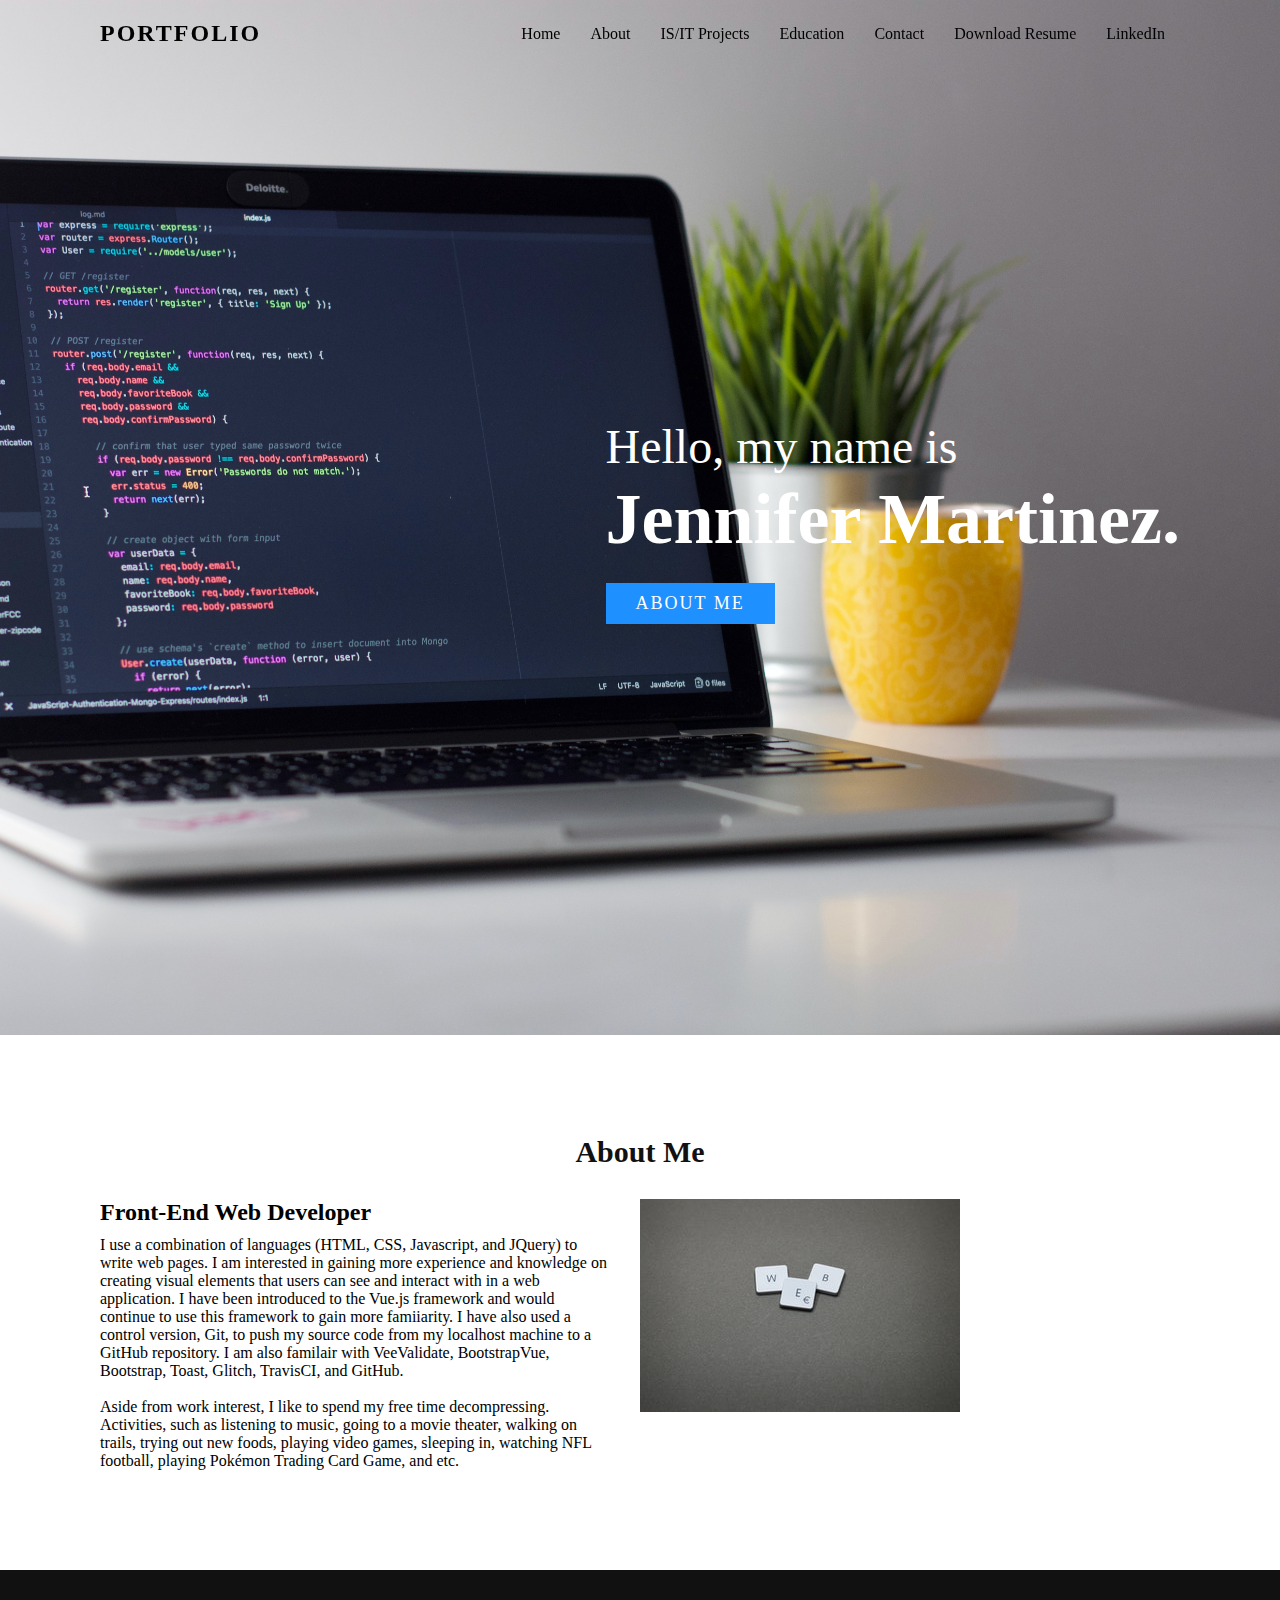
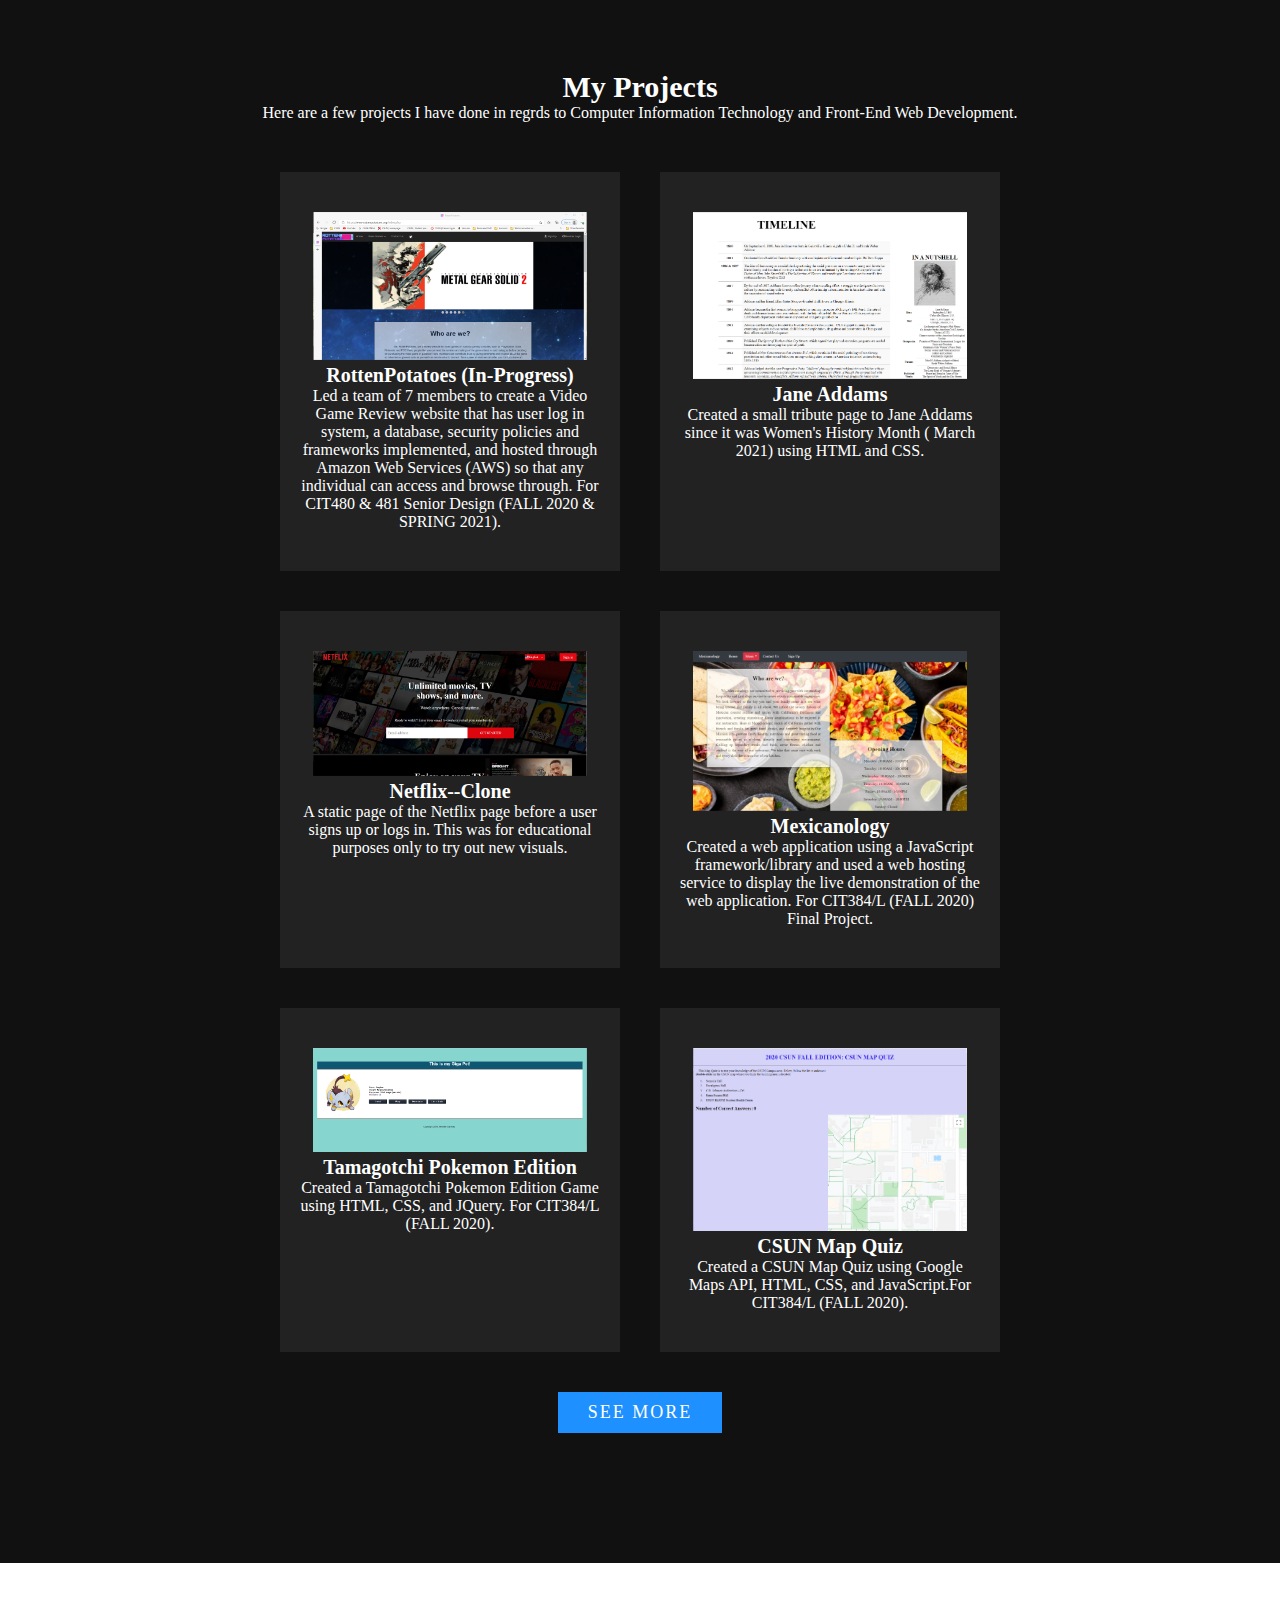
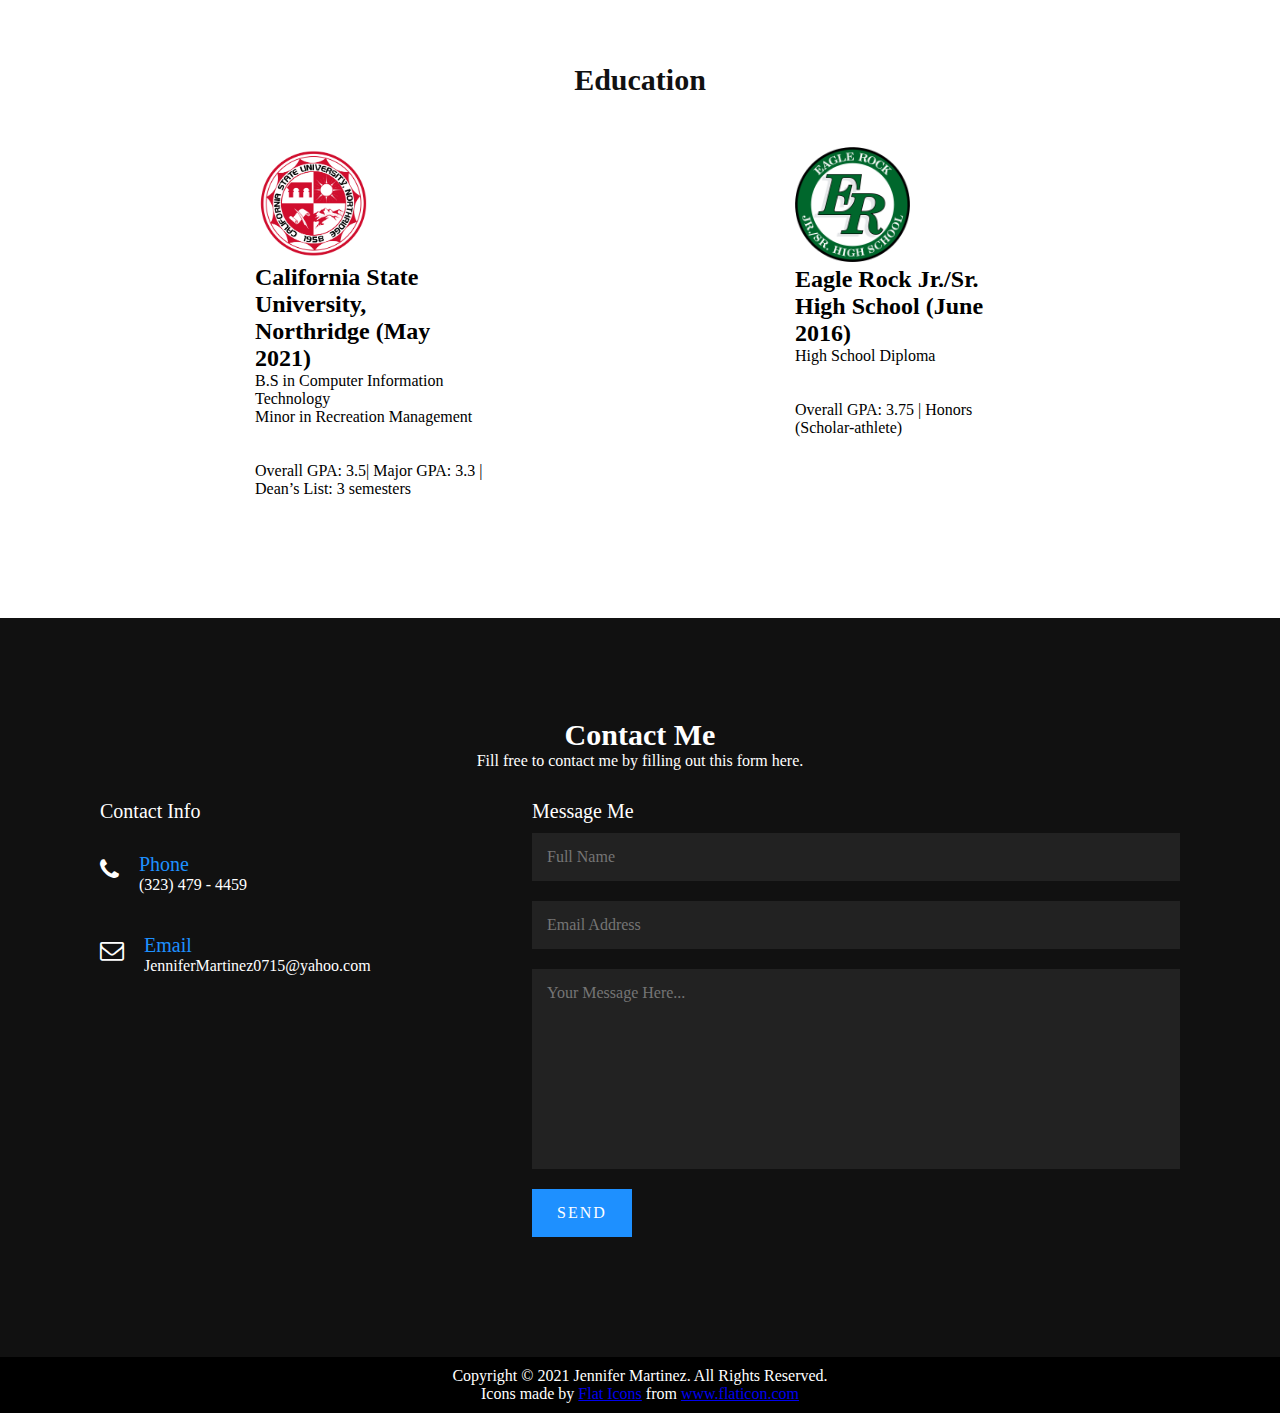
==== index.html @ f5985a05 "added LinkedIn acct" ====
<!DOCTYPE html>
<html>
    <head>
        <meta name="viewport" content="width=device-width, initial-scale=1.0">
        <meta charset="utf-8">
        <link id="favicon" rel="icon" title="Personal Portfolio" href="images/favicon-32x32.png" type="image/x-icon">
        <title>
            Personal Portfolio
        </title>

<!-- smtp.js -->
<script src='https://smtpjs.com/v3/smtp.js'></script>




        <!-----icons for CONTACT SECTION-------->
        <link rel="stylesheet" href="https://stackpath.bootstrapcdn.com/font-awesome/4.7.0/css/font-awesome.min.css" integrity="sha384-wvfXpqpZZVQGK6TAh5PVlGOfQNHSoD2xbE+QkPxCAFlNEevoEH3Sl0sibVcOQVnN" crossorigin="anonymous">
        <link rel="stylesheet" href="main.css"> 
        
    </head>
    <body>
        <!-----------------start of header----------------------------------------->
        <header role="banner">
            <a href="#" class="logo">Portfolio</a>
            <!-----------------start of navigation--------------------------------->
            <nav role="navigation" class="toggle_nav" onclick="toggle_Menu()">
                <ul class="menu">
                    <li>
                        <a href="#Home" title="Home">Home</a></li>
                    <li>
                        <a href="#About" title="About">About</a></li>
                    <li>
                        <a href="#is_it_projects" title="IS/IT Projects">IS/IT Projects</a></li>
                    <li>
                        <a href="#Education" title="Education">Education</a></li>
                    <li>
                        <a href="#ContactMe" title="Contact">Contact</a></li>
                    <li>
                        <a href="Jennifer_Martinez.pdf" title="Download Resume" download>Download Resume</a></li>
                    <li>
                        <a href="https://www.linkedin.com/in/jennifer-martinez-1ab185189/" title="LinkedIn Account">LinkedIn</a>
                    </li>
                </ul>
            </nav>
            <!-----------------end of navigation--------------------------------->
        </header>
        <!-----------------end of header----------------------------------------->

        <!-----------------start of Banner (introduction)------------------------>
        <section role="region" class="Banner" id="Home">
            <div class="textbox">
                <h2>Hello, my name is <br><span>Jennifer Martinez.</span></h2>
                <!---<h3>I'm a Front End Web Developer.</h3>----->
                <a href="#About" class="btn">About Me</a>
            </div>
        </section>
        <!-----------------end of Banner (introduction)------------------------->

        <!-----------------start of About Me------------------------------------>
        <section role="region" class="About" id="About">
            <div class="heading">
                <h2>About Me</h2>
            </div>

            <div class="content">
                <div class="contentBox w50">
                    <h3>Front-End Web Developer</h3>
                    <p>I use a combination of languages (HTML, CSS, Javascript, and JQuery) to write web pages. I am interested in gaining more experience and knowledge on creating visual elements that users can see and interact with in a web application. I have been introduced to the Vue.js framework and would continue to use this framework to gain more famiiarity. I have also used a control version, Git, to push my source code from my localhost machine to a GitHub repository. I am also familair with VeeValidate, BootstrapVue, Bootstrap, Toast, Glitch, TravisCI, and GitHub.
                    <br><br>Aside from work interest, I like to spend my free time decompressing. Activities, such as listening to music, going to  a movie theater, walking on trails, trying out new foods, playing video games, sleeping in, watching NFL football, playing Pokémon Trading Card Game, and etc. </p>
                </div>
                <div class="w50">
                    <img src="images/About_me_image.jpg" class="img" alt="About Me Image">
                </div>
            </div>
        </section>
        <!-----------------end of About Me--------------------------------------->

        <!-----------------start of IS/IT Projects------------------------------->
        <section role="region" class="is_it_projects" id="is_it_projects">
            <div class="heading white">
                <h2>My Projects</h2>
                <p>Here are a few projects I have done in regrds to Computer Information Technology and Front-End Web Development.</p>
            </div>

            <div class="content">
                <div class="is_it_projectsBox">
                    <!---<img src="https://www.flaticon.com/svg/vstatic/svg/1005/1005141.svg?token=exp=1617052441~hmac=ff87108044278361699ebe68d3d98b8a" alt="Icon one">--->
                    <img src="images/RottenPotatoes.PNG" alt="RottenPotatoes">
                    <h2>RottenPotatoes (In-Progress)</h2>
                    <p>Led a team of 7 members to create a Video Game Review website that has user log in system, a database, security policies and frameworks implemented, and hosted through Amazon Web Services (AWS) so that any individual can access and browse through. For CIT480 & 481 Senior Design (FALL 2020 & SPRING 2021).
                    </p>
                </div>

                <div class="is_it_projectsBox">
                    <a href="https://github.com/JennyM0715/JaneAddamsTribute.github.io" target="_blank" title="Jane Addams GitHub repo"><img src="images/JaneAddams.PNG" alt="Jane Addams"></a>
                    <h2>Jane Addams </h2>
                    <p>Created a small tribute page to Jane Addams since it was Women's History Month ( March 2021) using HTML and CSS.</p>
                </div>
                
                <div class="is_it_projectsBox">
                    <a href="https://github.com/JennyM0715/Netflix_Clone.io" target="_blank" title="Netflix---Clone"><img src="images/netflix-clone.PNG" alt="Netflix--Clone"></a>
                    <h2>Netflix--Clone</h2>
                    <p>A static page of the Netflix page before a user signs up or logs in. This was for educational purposes only to try out new visuals. </p>
                </div>

                <div class="is_it_projectsBox">
                    <a href="https://github.com/JennyM0715/CIT384_Final_Project" target="_blank" title="Mexicanology"><img src="images/mexicanology.PNG" alt="Mexicanology"></a>
                    <h2>Mexicanology</h2>
                    <p>Created a web application using a JavaScript framework/library and used a web hosting service to display the live demonstration of the web application. For CIT384/L (FALL 2020) Final Project. </p>
                </div>


                <div class="is_it_projectsBox">
                    <a href="https://github.com/JennyM0715/Tamagotchi_Pokemon_Edition" target="_blank" title="Tamagotchi Pokemon Edition"><img src="images/Tamagotchi_Pokemon_Edition.PNG" alt="Tamagotchi Pokemon Edition"></a>
                    <h2>Tamagotchi Pokemon Edition</h2>
                    <p>Created a Tamagotchi Pokemon Edition Game using HTML, CSS, and JQuery. For CIT384/L (FALL 2020).</p>
                </div>


                <div class="is_it_projectsBox">
                    <a href="https://github.com/JennyM0715/JennyM0715.github.io_CSUN_MAP_QUIZ" target="_blank" title="CSUN Map Quiz"><img src="images/csun_map_quiz.PNG" alt="CSUN Map Quiz"></a>
                    <h2>CSUN Map Quiz</h2>
                    <p>Created a CSUN Map Quiz using Google Maps API, HTML, CSS, and JavaScript.For CIT384/L (FALL 2020).</p>
                </div>
                <div class="heading">
                    <a href="https://github.com/JennyM0715?tab=repositories" target="_blank" class="btn">See More</a>
                 </div>
            </div>
        </section>
        <!-----------------end of IS/IT Projects-------------------------------->

        <!-----------------start of education---------------------------------------->
        <section role="region" class="Education" id="Education">
            <div class="heading">
                <h2>Education</h2>
            </div>

            <div class="content">
                <div class="EducationBox">
                    <img src="images/CSUNS.png" alt="California State University, Northridge">
                    <h2>California State University, Northridge (May 2021)</h2>
                    <p>B.S in Computer Information Technology <br>
                        Minor in Recreation Management</p> <br><br>
                    <p>Overall GPA: 3.5| Major GPA: 3.3 | Dean’s List: 3 semesters</p>
                </div>

                <div class="EducationBox">
                    <img src="images/Eagle_Rock_logo.png" alt="Icon two">
                    <h2>Eagle Rock Jr./Sr. High School (June 2016)</h2>
                    <p>High School Diploma</p><br><br>
                    <p>Overall GPA: 3.75 | Honors (Scholar-athlete)
                        </p>
                </div>
            </div>
           

        </section>
        <!-----------------end- of education---------------------------------------->

        <!-----------------start- of Contact----------------------------------->
        <section role="region" class="Contact" id="ContactMe">
          <div class="heading white">
            <h2>Contact Me</h2>
            <p>Fill free to contact me by filling out this form here.</p>
          </div>
          <div class="content">
            <div class="contact_info">
                <h3>Contact Info</h3>
                <div class="contact_infoBox">
                    <!---<div class="Box">
                        <div class="icon">
                            <i class="fa fa-map-marker"></i>
                        </div>
                        <div class="text">
                            <h3>Address</h3>
                            <p>9999 Random Road, <br> Los Ageles, California, <br>91260</p>
                        </div>
                    </div>---->
                    <div class="Box">
                        <div class="icon">
                            <i class="fa fa-phone"></i>
                        </div>
                        <div class="text">
                            <h3>Phone</h3>
                            <p>(323) 479 - 4459</p>
                        </div>
                    </div>
                    <div class="Box">
                        <div class="icon">
                            <i class="fa fa-envelope-o"></i>
                        </div>
                        <div class="text">
                            <h3>Email</h3>
                            <p>JenniferMartinez0715@yahoo.com</p>
                        </div>
                    </div>
                </div>
            </div>
            <div class="form" method="POST" action="#">
                <form>
                    <h3>Message Me</h3>
                    <input type="text" name="" placeholder="Full Name" maxlength="40" required>
                    <input type="email" name="" placeholder="Email Address" maxlength="60" required>
                    <textarea placeholder="Your Message Here..." maxlength="200" required></textarea>
                    <input type="submit" value="Send">
                </form>
            </div>
          </div>
        </section>
        <!-----------------end- of Contact------------------------------------->

        <!-----------------start- of Footer------------------------------------>
        <footer role="contentinfo">
        <div class="copyright">
            <p>Copyright &copy; 2021 Jennifer Martinez. All Rights Reserved. </p>
        

            <div>Icons made by <a href="https://www.flaticon.com/authors/flat-icons" title="Flat Icons">Flat Icons</a> from <a href="https://www.flaticon.com/" title="Flaticon">www.flaticon.com</a></div>
        </div>
        </footer>
        <!-----------------start- of JAVASCRIPT TYPING----------------------------------->
        <script type="text/javascript">
            window.addEventListener('scroll', function(){
                var header = document.querySelector('header'); /*<header> tag*/
                    /*inside <header> tag, class name is "sticky" when user scrolls down*/
                    header.classList.toggle('sticky', window.scrollY > 0);
            });

            function toggle_Menu(){
                var menuToggle = document.querySelector('.toggle_nav');
                var menu = document.querySelector('.menu');
                menuToggle.classList.toggle('active');
                menu.classList.toggle('active');
            }

            
        </script>
        <!-----------------END- of JAVASCRIPT TYPING----------------------------------->
    </body>
</html>
---- main.css ----
/*Google Fonts */
/*https://fonts.google.com/?preview.text_type=custom*/
@import url('https://fonts.googleapis.com/css?family=Poppins:200,300,400,500,600,700,800,900&isplay=swap');

*{
    margin: 0;
    padding: 0;
    box-sizing: border-box;
    font-family: 'Times New Roman','Poppins', sans-serif;
    scroll-behavior: smooth;
}

section{
    padding: 100px;
}


/************************************
*
*
*     BANNER SECTION OF PORTFOLIO
*
*
*************************************/
.Banner{
    position: relative;
    min-height: 115vh;  /*100vh*/
    background: url(images/banner_image.jpg);
    background-size: cover;
    background-position: right;
    display: flex;
    justify-content: flex-end; /*space-between*/
    align-items: center;

}

/* "Hello, I'm <br><span>Jennifer Martinez." text*/
.Banner h2{
    font-size: 3em;
    color: white; /*white*/
    font-weight: 500;
    line-height: 1.5em;
   
}


/*" Jennifer Martinez" text*/
.Banner h2 span {
    font-size: 1.5em; 
    font-weight: 700;
    
   
}


/*  "I'm a Front End Web Developer" text*/
.Banner h3{
    font-size: 1.5em;
    color: black; /*white*/
    font-weight: 500;
    
}


/* About me button in banner*/
.btn{
    position: relative;
    /*background: #2196f3;*/
    background: #1e90ff; /*Dodger Blue*/
    display: inline-block;
    color: white;
    margin-top: 20px;
    padding: 10px 30px;
    font-size: 18px;
    text-transform: uppercase;
    text-decoration: none;
    letter-spacing: 2px;
    font-weight: 500;
}


/*the naviagtion */
header{
    position: fixed;
    top: 0;
    left: 0;
    width: 100%;
    padding: 20px 100px;  /*  padding: 40px 100px;*/
    z-index: 1000;
    display: flex;
    justify-content: space-between;
    align-items: center;
    transition: 0.5s; /*relates to the sticky class in header tag*/
   
}


/*when user scrolls down, class name "sticky" is created*/
header.sticky{
    background: white;
    padding: 20px 100px;
    box-shadow: 0 5px 20px rgba(0,0,0,0.1);
}


/* "PORTFOLIO" text   */
header .logo{
    color: black; /*white*/
    font-size: 24px;
    text-transform: uppercase;
    text-decoration: none;
    font-weight: 700;
    letter-spacing: 2px;
}



/*relates to the sticky class in header tag*/
header.sticky .logo{
    color: #111;  /*Very dark gray (mostly black)*/ /*But not solid black*/
}


/************************************
*
*
*     BANNER SECTION OF PORTFOLIO
*      NAVIGATION PART
*       
*
*************************************/
/* navigation */
header ul{
   position: relative; 
   display: flex;
}


header ul li{
    position: relative; 
    list-style: none;
    
 }

 header ul li a{
    position: relative; 
    display: inline-block;
    margin: 0 15px ;
    color: black; /*white*/
    text-decoration: none;
 }



 /*relates to the sticky class in header tag*/
header.sticky ul li a{
    color: #111;
}

 /************************************
*
*
*     ABOUT ME SECTION OF PORTFOLIO
*
*
*************************************/

 .heading{
     width: 100%;
     text-align: center;
     margin-bottom: 30px;
     color: #111;
 }


 /* "About Me" text*/
 .heading h2{
     font-weight: 600;
     font-size: 30px;
 }

 .content{
     display: flex;
     justify-content: space-between;  
 }

 .contentBox{
     padding-right: 30px;
 }

 /*  The big paragraph inside the 'contentBox' class */
 .contentBox h3{
    font-size: 24px;
    margin-bottom: 10px;
 }


 /*the about me image*/
 .w50{
     min-width: 50%;
 }

 img{
     max-width: 100%;
 }



/******************************************
*
*
*     IS/IT PROJECTS SECTION OF PORTFOLIO
*
*
******************************************/

 .is_it_projects{
     background: #111;
 }

 .heading.white{
     color: white;
 }

 .is_it_projects .content{
     display: flex;
     justify-content: center;
     flex-wrap: wrap;
     flex-direction: row;
 }

 .is_it_projects .content .is_it_projectsBox{
     padding: 40px 20px;
     background: #222;
     color: white;
     max-width: 340px;
     margin: 20px;
     text-align: center;
     transition: 0.5s
 }

 .is_it_projects .content .is_it_projectsBox:hover{
     /*background: #2196f3;*/
     background: #bf94e4;/*Bright Lavender */
 }
 

 .is_it_projects .content .is_it_projectsBox img{
     max-width: 275px; /*80px*/
     /*filter: invert(1);*/
 }

 .is_it_projects .content .is_it_projectsBox h2{
     font-size: 20px;
     font-weight: 600;
 }



 /******************************************
*
*
*    EDUCATION SECTION OF PORTFOLIO
*
*
******************************************/
.Education .content{
    display: flex;
    justify-content: space-around;
    flex-wrap: wrap;
}

.Education .content .EducationBox{
    width: 25%;
    padding: 20px;
}

.Education .content .EducationBox img{
   max-width: 50%;
   
}




/******************************************
*
*
*    CONTACT SECTION OF PORTFOLIO
*
*
******************************************/

.Contact{
    background: #111;
}


/* start of <form> css edits */
.form{
    min-width: 60%;
}

.form form{
    display: flex;
    flex-direction: column;

}

.form form h3,
.contact_info h3{
    color: white;
    font-size: 20px;
    font-weight: 500;
    margin-bottom: 10px;
}

.form form input,
.form form textarea{
    margin-bottom: 20px;
    padding: 15px;
    font-size: 16px;
    border: none;
    outline: none;
    background: #222; /*very dark gray*/
    color: white;
    resize: none;
}

.form form textarea{
    min-height: 200px;
}

.form form input::placeholder
.form form textarea::placeholder{
    color: #999;
}

.form form input[type="submit"]{
    max-width: 100px;
   /* background: #2196f3;*/ /*Vivid blue*/
   background: #1e90ff; /*Dodger Blue*/
    cursor: pointer;
    text-transform: uppercase;
    letter-spacing: 2px;
}
/* end of <form> css edits */

/* start of Contact Info css edits */
.contact_info{
    min-width: 40%;

}

.contact_infoBox{
    position: relative;

}

.contact_infoBox .Box{
    position: relative;
    padding: 20px 0;
    display: flex;
}

.contact_infoBox .Box .icon{
    max-width: 40px;
    padding-top: 4px;
    color: white;
    display: flex;
    justify-content: center ;
    align-items: flex-start;
    font-size: 24px;
}

.contact_infoBox .Box .text{
    display: flex;
    margin-left: 20px;
    font-size: 16px;
    color: white;
    flex-direction: column;
    font-weight: 300;
}

.contact_infoBox .Box .text h3{
    font-weight: 500;
    color: #1e90ff; /*Dodger Blue*/
    margin-bottom: 0;
}

/******************************************
*
*
*    FOOTER SECTION OF PORTFOLIO
*
*
******************************************/

/*the footer*/
footer .copyright{
    background: black;
    color: white;
    text-align: center;
    padding: 10px;
}


/******************************************
*
*
*    MEDIA QUERIES FOR PORTFOLIO
*           (responsive)
*
*
******************************************/

@media (max-width: 991px){

    header, 
    header.sticky{
        padding: 20px 50px;
        z-index: 1000;
    }
    .menu{
        position: fixed;
        top: 75px;
        left: -100%;
        display: block;
        padding: 100px 50px;
        text-align: center;
        width: 100%;
        height: 100vh;
        background: white;
        transition: 0.5s;
        z-index: 999;
        border-top: 1px solid rgba(0,0,0,0.2);
    }
    .menu.active{
        left: 0;
    }
    header ul li a{
        color: black;
        font-size: 24px;
        margin: 10px;
    }

    .toggle_nav{
        width: 40px;
        height: 40px;
        background: url(images/menu.png);
        background-position: center;
        background-repeat: no-repeat;
        background-size: 30px;
        cursor: pointer;
    }
    .toggle_nav.active{
        background: url(images/close.png);
        background-position: center;
        background-repeat: no-repeat;
        background-size: 25px;
        cursor: pointer;
    }
    /*header.sticky .toggle_nav{
        filter: invert(1);
    }*/

    section{
        padding: 100px 50px;
    }
    .Banner{
        padding: 150px 50px 100px;
    }

    .Banner h2{
        font-size: 1.5em;
    }
    .Banner h3{
        font-size: 1em;
    }

    .btn{
        margin-top: 10px;
        padding: 10px 20px;
        font-size: 16px;
    }

    .heading h2{
        font-size: 24px;
    }

    .contentBox h3{
        font-size: 20px;
    }

    .content{
        flex-direction: column;
    }

    .w50{
        min-width: 50%;
        margin-bottom: 20px;
    }
    .is_it_projects .content .is_it_projectsBox{
        margin: 10px;
    }
    .Education .content .EducationBox{
        width: 100%;
        padding: 10px;
    }

    .contact_info{
        margin: 20px 0;
    }
}

@media (max-width: 600px){

    header, 
    header.sticky{
        padding: 20px 20px;
       
    }
    .Banner{
        padding: 150px 20px 100px;
    }

    section{
        padding: 100px 20px;
    }

}
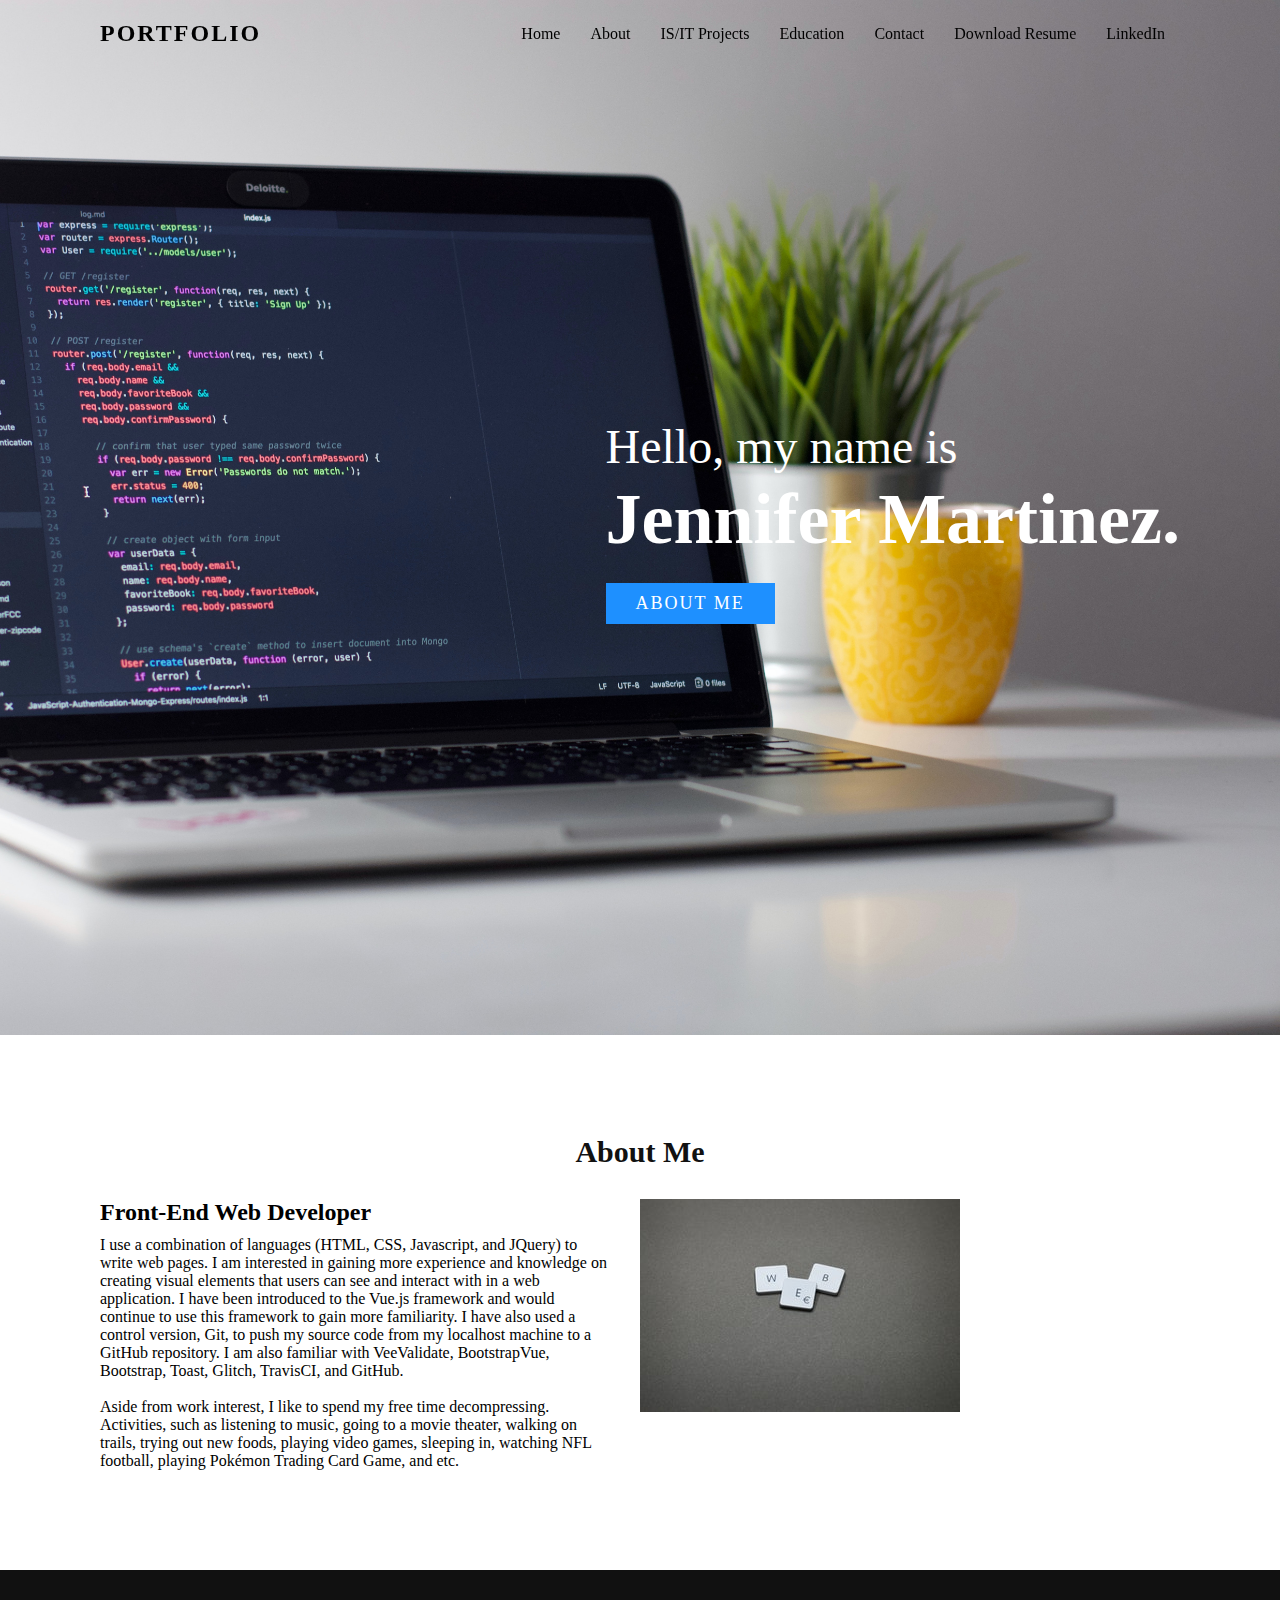
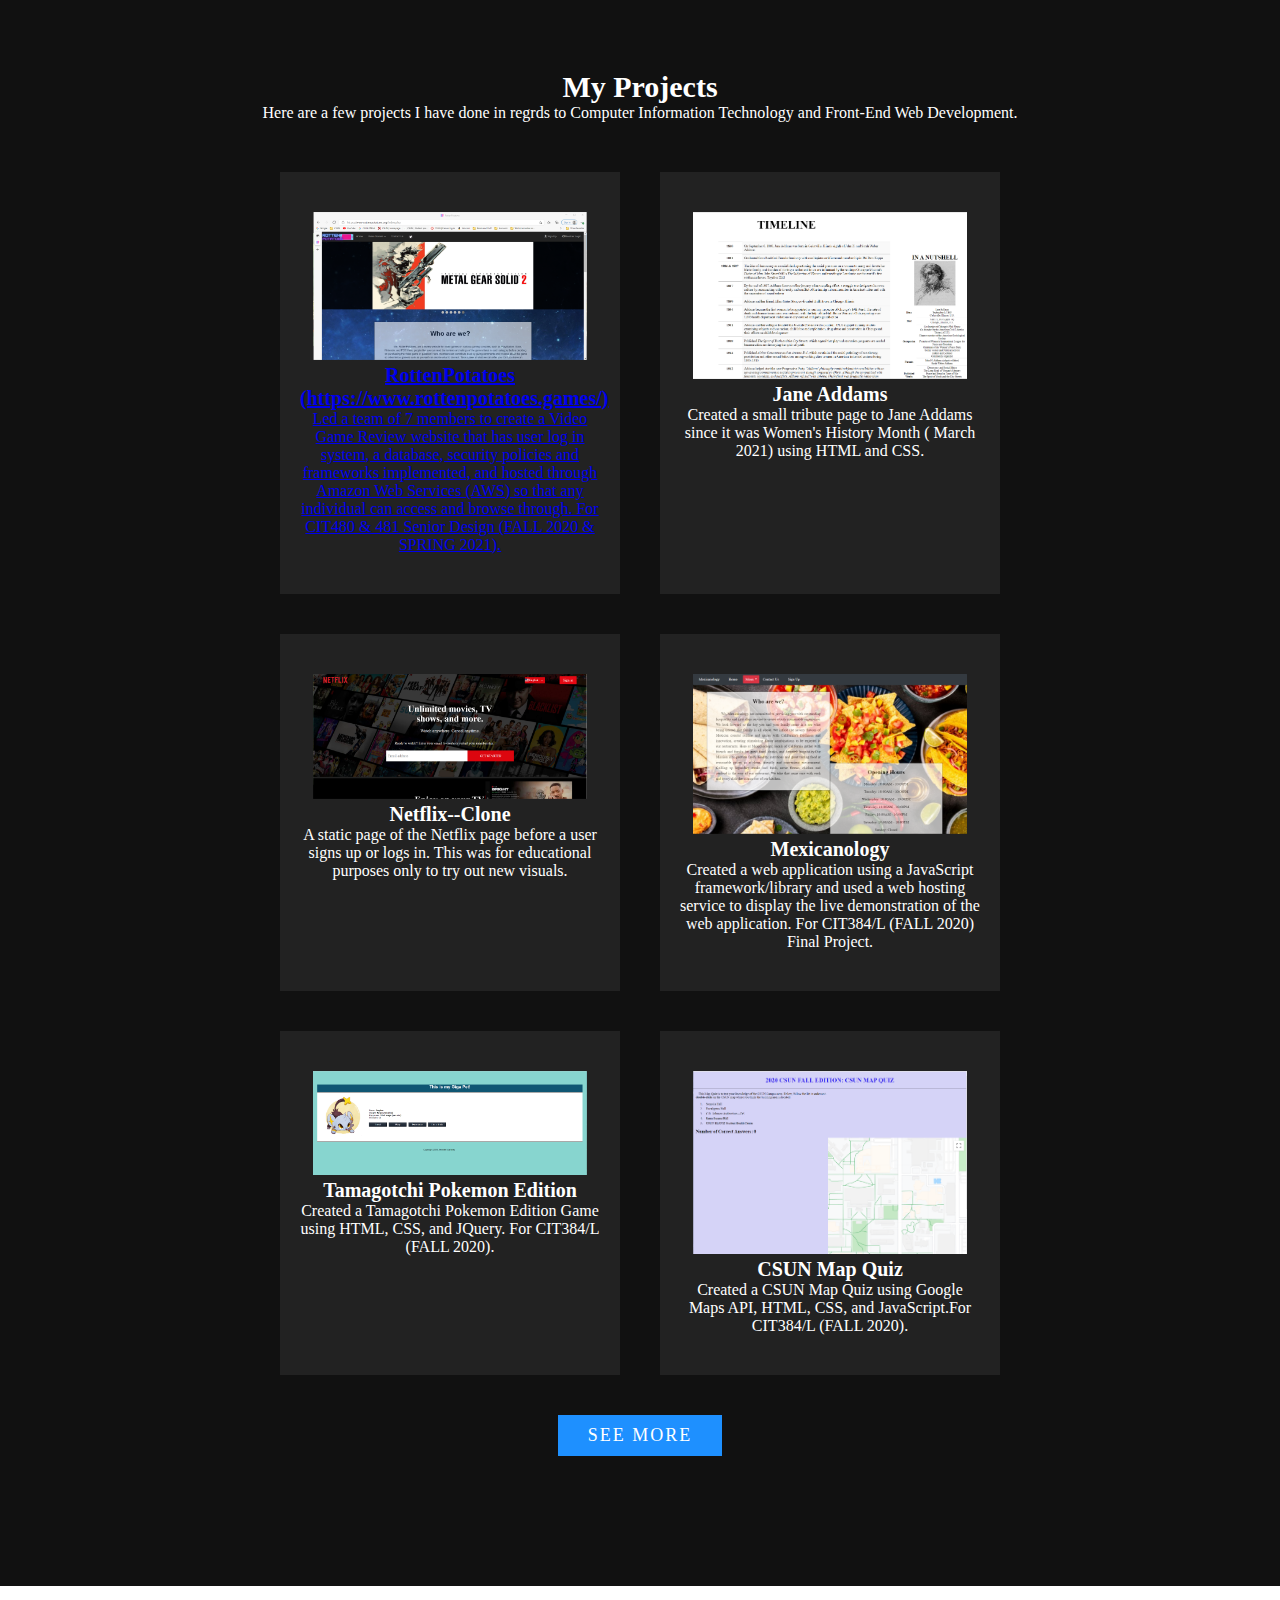
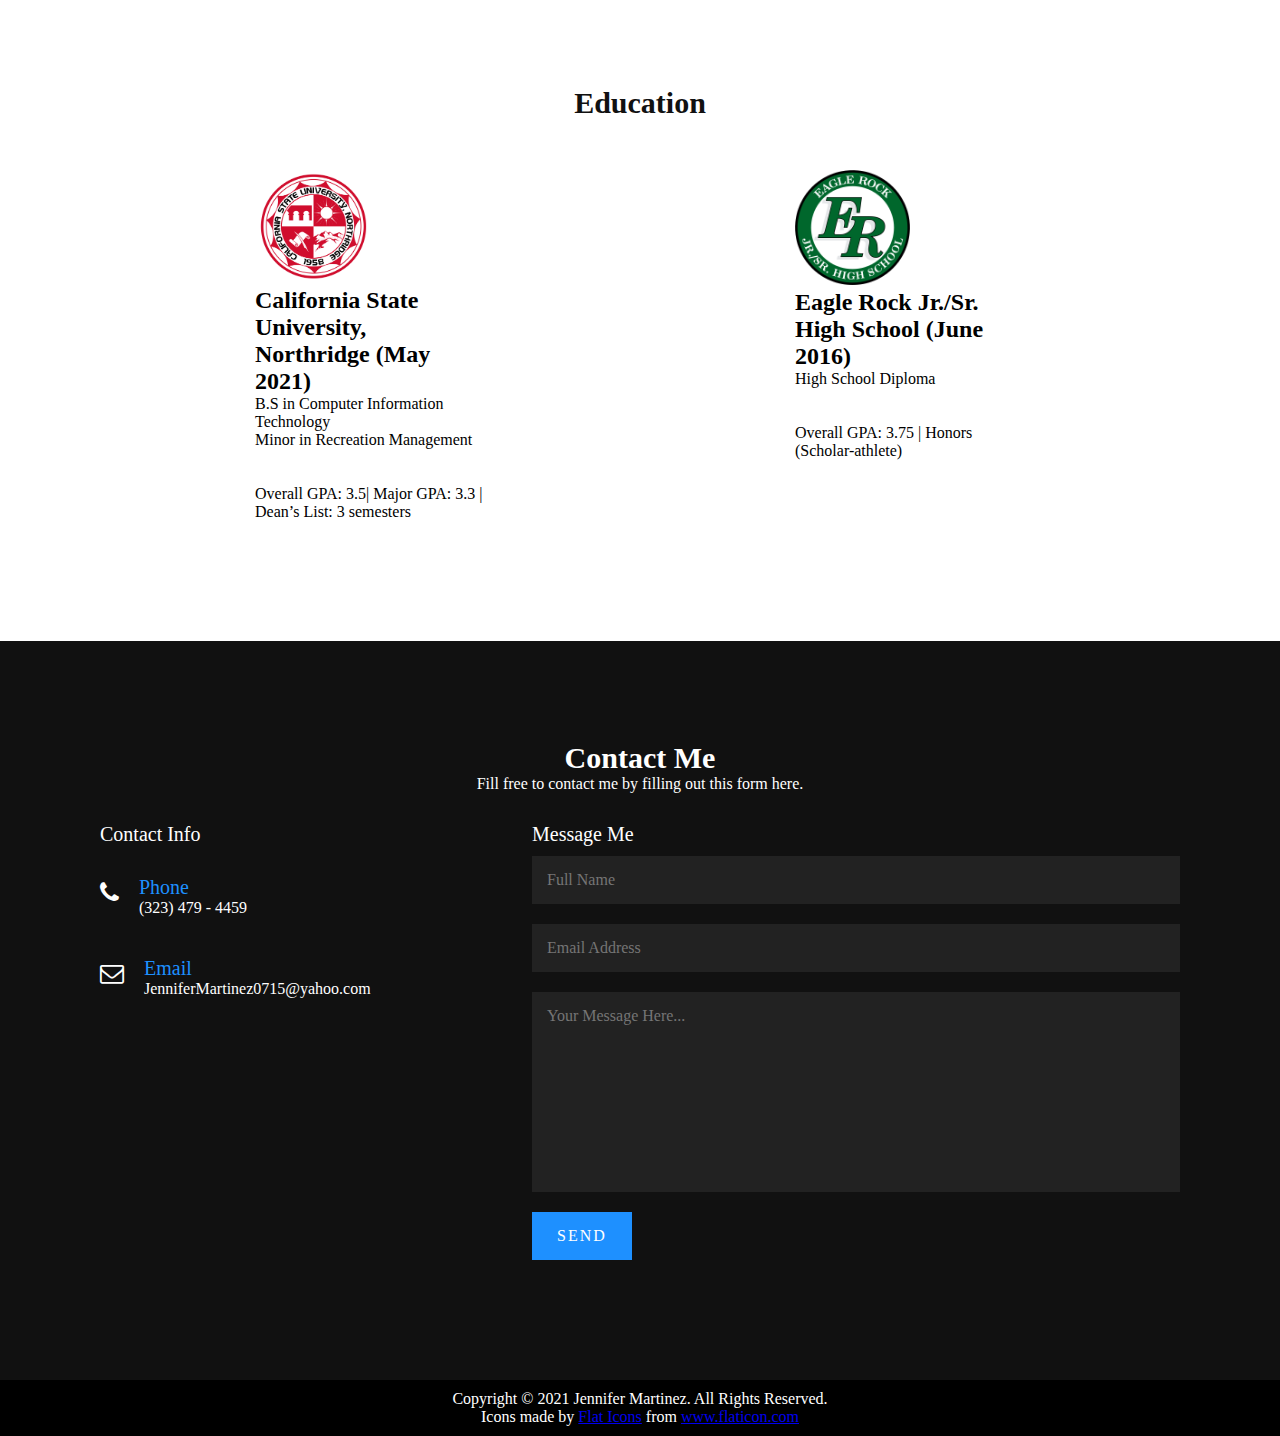
==== commit b72de681: "update index.html" ====
--- a/index.html
+++ b/index.html
@@ -66,7 +66,7 @@
             <div class="content">
                 <div class="contentBox w50">
                     <h3>Front-End Web Developer</h3>
-                    <p>I use a combination of languages (HTML, CSS, Javascript, and JQuery) to write web pages. I am interested in gaining more experience and knowledge on creating visual elements that users can see and interact with in a web application. I have been introduced to the Vue.js framework and would continue to use this framework to gain more famiiarity. I have also used a control version, Git, to push my source code from my localhost machine to a GitHub repository. I am also familair with VeeValidate, BootstrapVue, Bootstrap, Toast, Glitch, TravisCI, and GitHub.
+                    <p>I use a combination of languages (HTML, CSS, Javascript, and JQuery) to write web pages. I am interested in gaining more experience and knowledge on creating visual elements that users can see and interact with in a web application. I have been introduced to the Vue.js framework and would continue to use this framework to gain more familiarity. I have also used a control version, Git, to push my source code from my localhost machine to a GitHub repository. I am also familiar with VeeValidate, BootstrapVue, Bootstrap, Toast, Glitch, TravisCI, and GitHub.
                     <br><br>Aside from work interest, I like to spend my free time decompressing. Activities, such as listening to music, going to  a movie theater, walking on trails, trying out new foods, playing video games, sleeping in, watching NFL football, playing Pokémon Trading Card Game, and etc. </p>
                 </div>
                 <div class="w50">
@@ -85,9 +85,9 @@
 
             <div class="content">
                 <div class="is_it_projectsBox">
-                    <!---<img src="https://www.flaticon.com/svg/vstatic/svg/1005/1005141.svg?token=exp=1617052441~hmac=ff87108044278361699ebe68d3d98b8a" alt="Icon one">--->
-                    <img src="images/RottenPotatoes.PNG" alt="RottenPotatoes">
-                    <h2>RottenPotatoes (In-Progress)</h2>
+                    <a href="https://github.com/RogerCibrian/cit481proj" target="_blank" title="RottenPotatoes"><img src="images/RottenPotatoes.PNG" alt="RottenPotatoes">
+                    <!----<img src="images/RottenPotatoes.PNG" alt="RottenPotatoes">---->
+                    <h2>RottenPotatoes (https://www.rottenpotatoes.games/)</h2>
                     <p>Led a team of 7 members to create a Video Game Review website that has user log in system, a database, security policies and frameworks implemented, and hosted through Amazon Web Services (AWS) so that any individual can access and browse through. For CIT480 & 481 Senior Design (FALL 2020 & SPRING 2021).
                     </p>
                 </div>
@@ -238,4 +238,4 @@
         </script>
         <!-----------------END- of JAVASCRIPT TYPING----------------------------------->
     </body>
-</html>+</html>
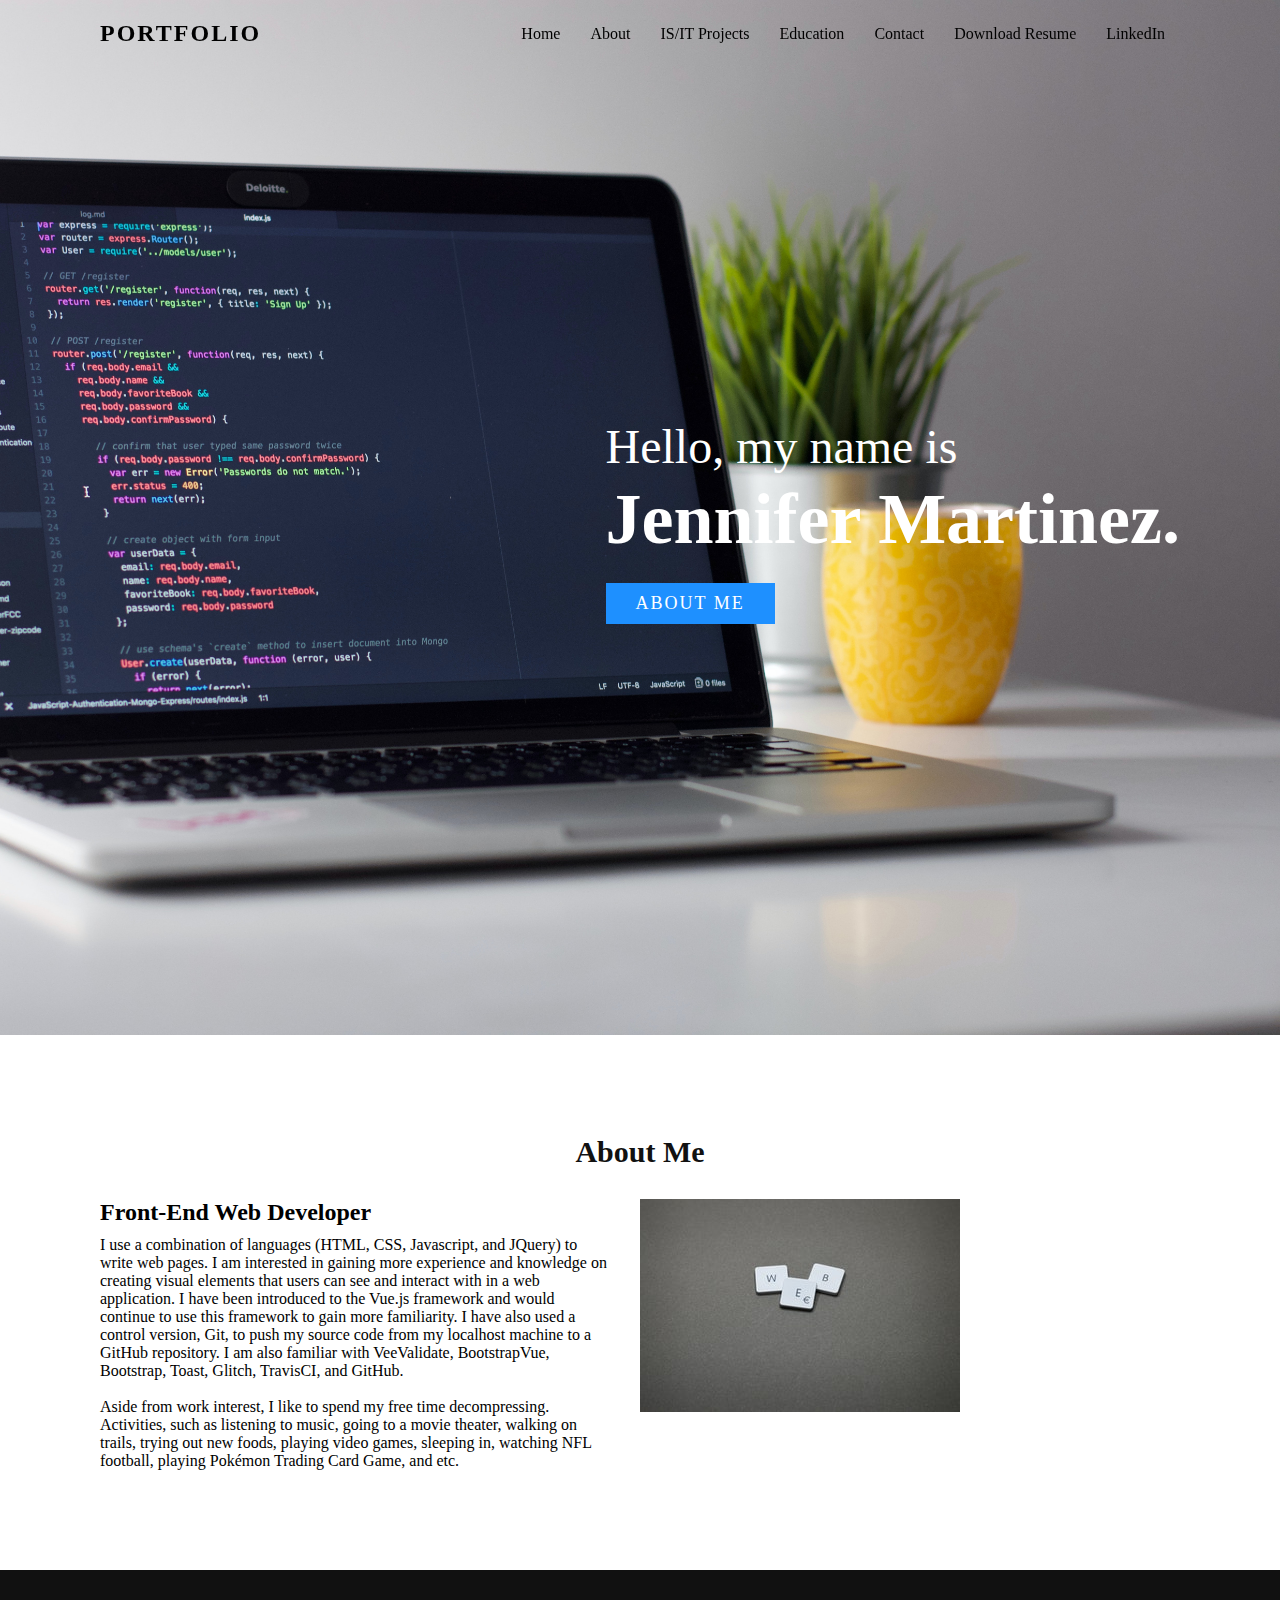
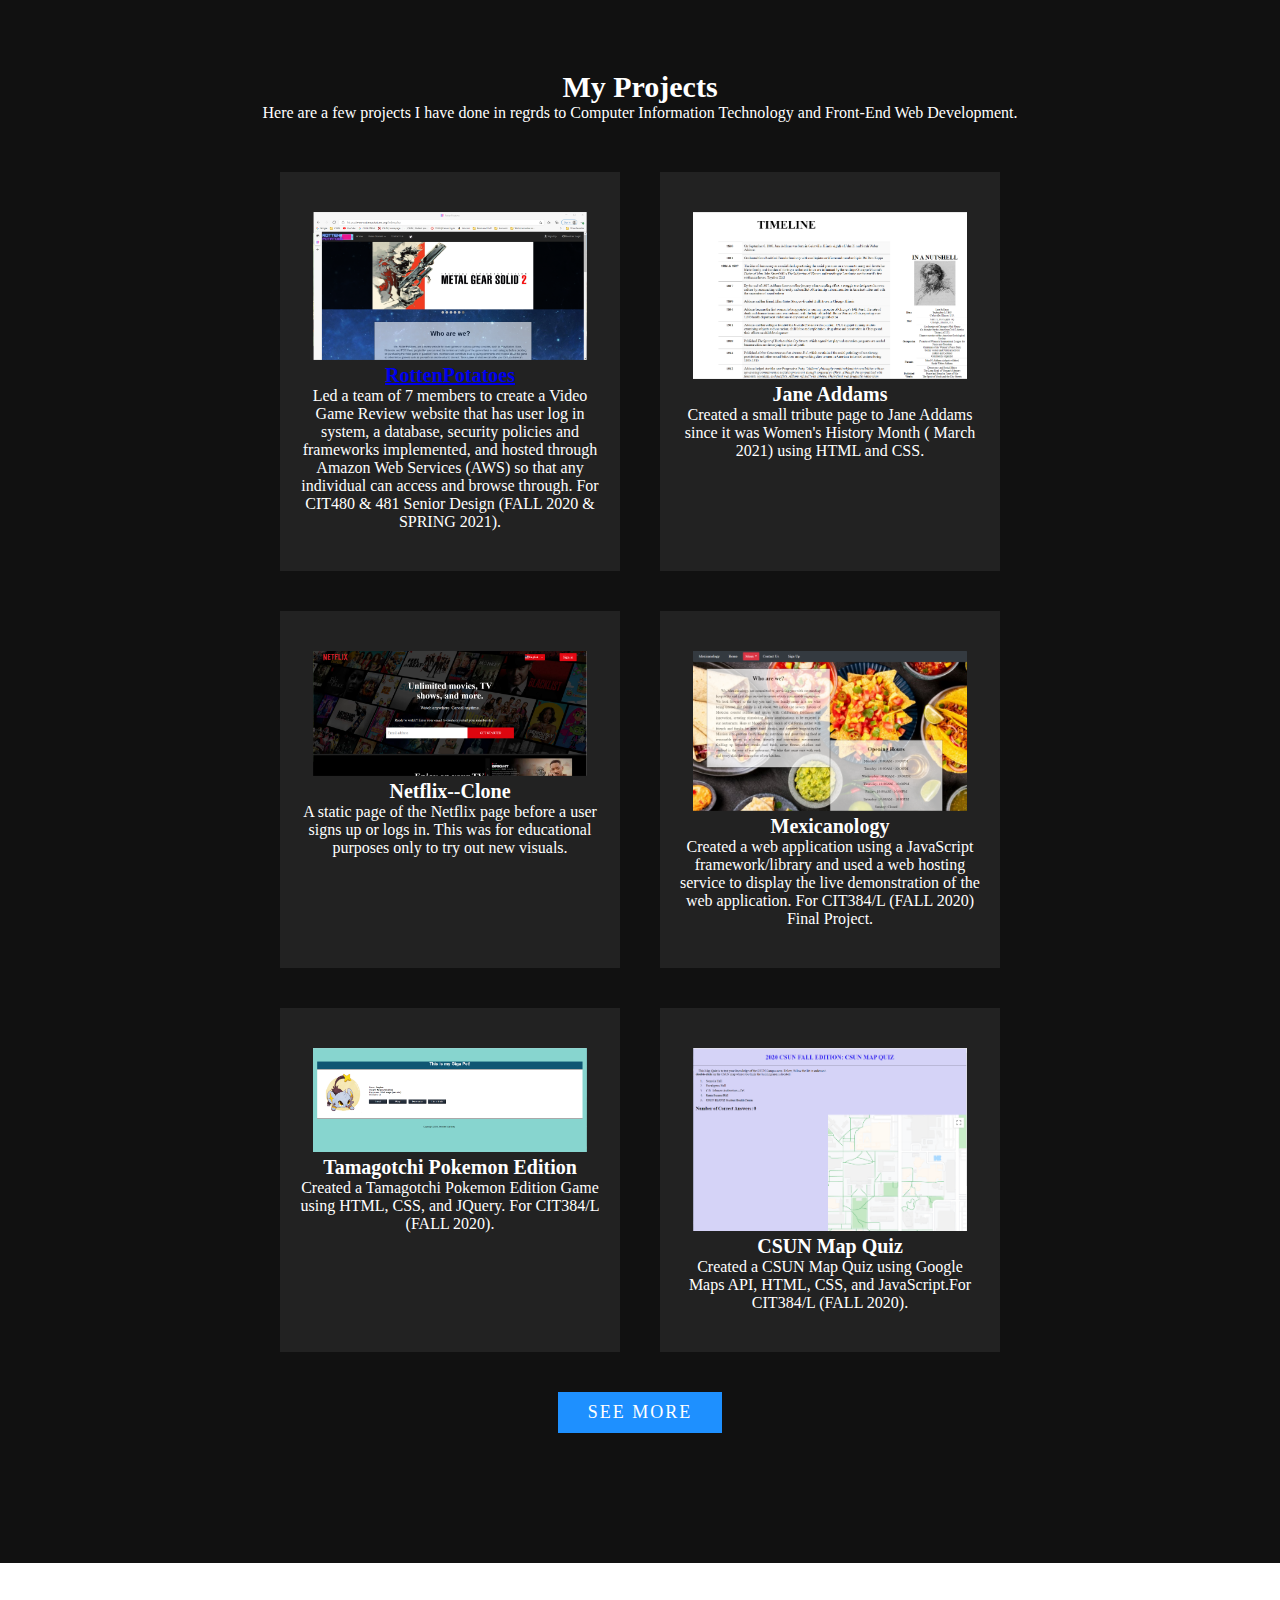
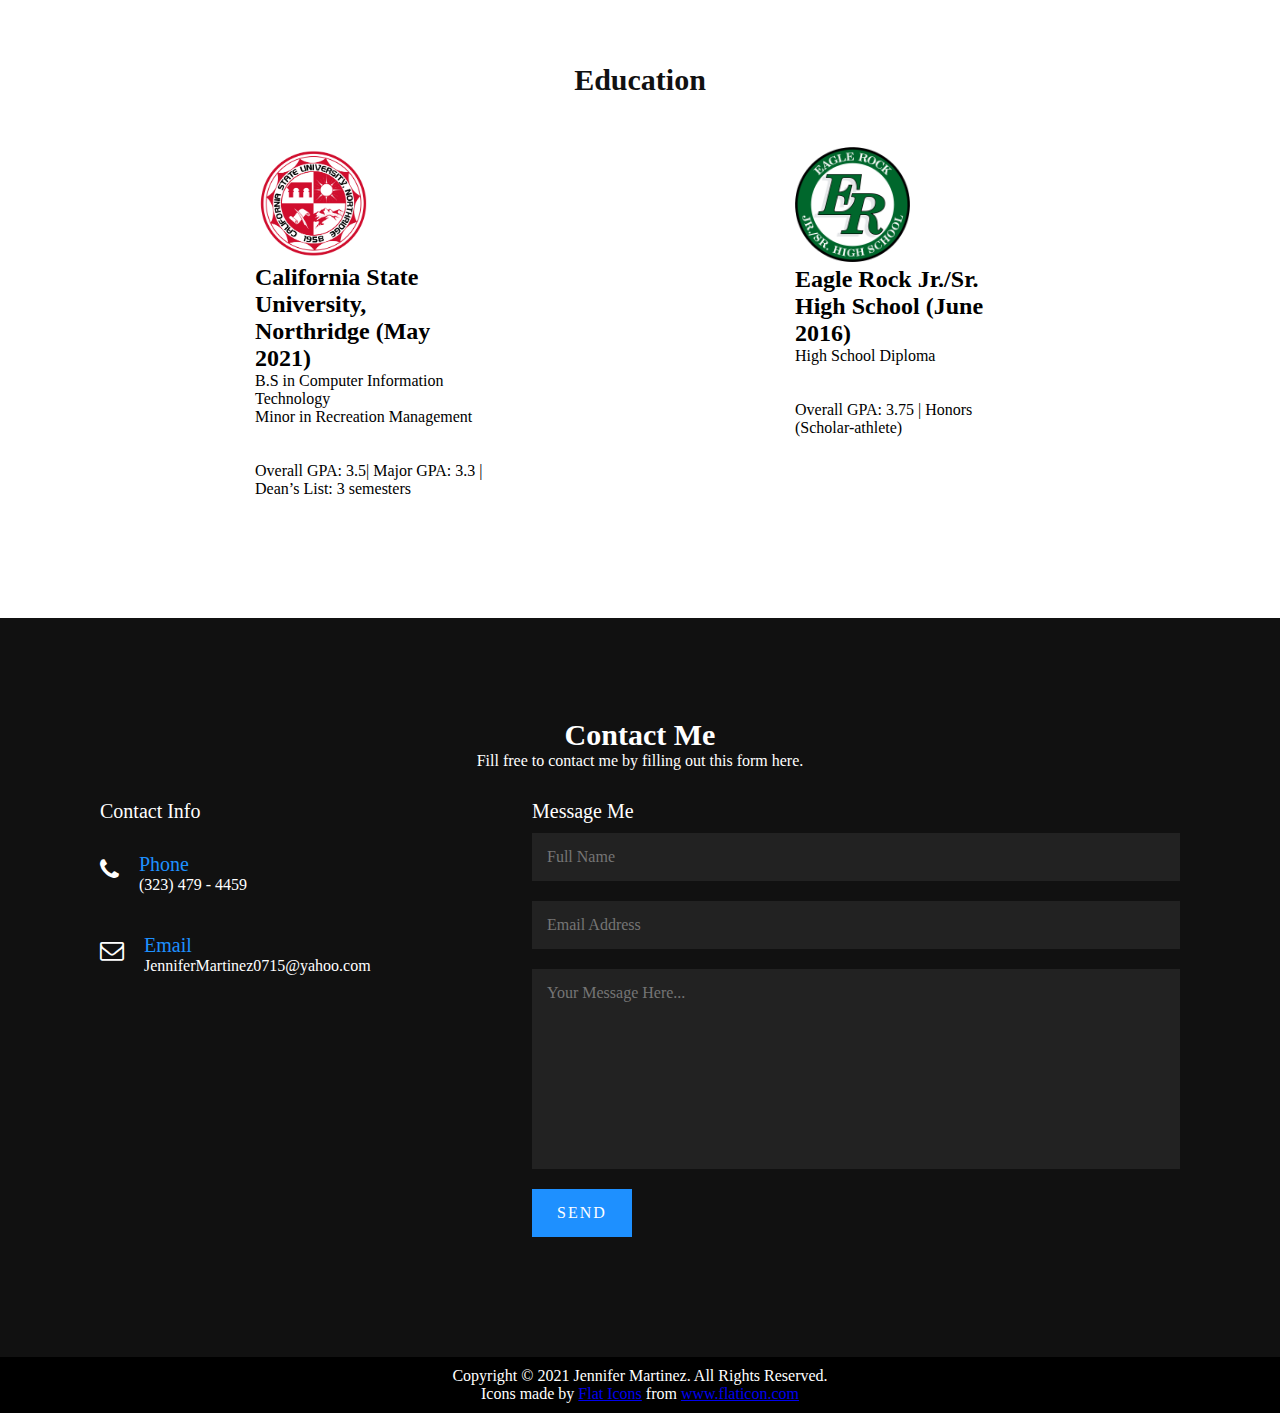
==== commit d1245f16: "missing closing <a> tag" ====
--- a/index.html
+++ b/index.html
@@ -85,9 +85,9 @@
 
             <div class="content">
                 <div class="is_it_projectsBox">
-                    <a href="https://github.com/RogerCibrian/cit481proj" target="_blank" title="RottenPotatoes"><img src="images/RottenPotatoes.PNG" alt="RottenPotatoes">
+                    <a href="https://github.com/RogerCibrian/cit481proj" target="_blank" title="RottenPotatoes"><img src="images/RottenPotatoes.PNG" alt="RottenPotatoes"></a>
                     <!----<img src="images/RottenPotatoes.PNG" alt="RottenPotatoes">---->
-                    <h2>RottenPotatoes (https://www.rottenpotatoes.games/)</h2>
+                     <a href="https://www.rottenpotatoes.games/" target="_blank" title="RottenPotatoes.games"><h2>RottenPotatoes</h2></a>
                     <p>Led a team of 7 members to create a Video Game Review website that has user log in system, a database, security policies and frameworks implemented, and hosted through Amazon Web Services (AWS) so that any individual can access and browse through. For CIT480 & 481 Senior Design (FALL 2020 & SPRING 2021).
                     </p>
                 </div>
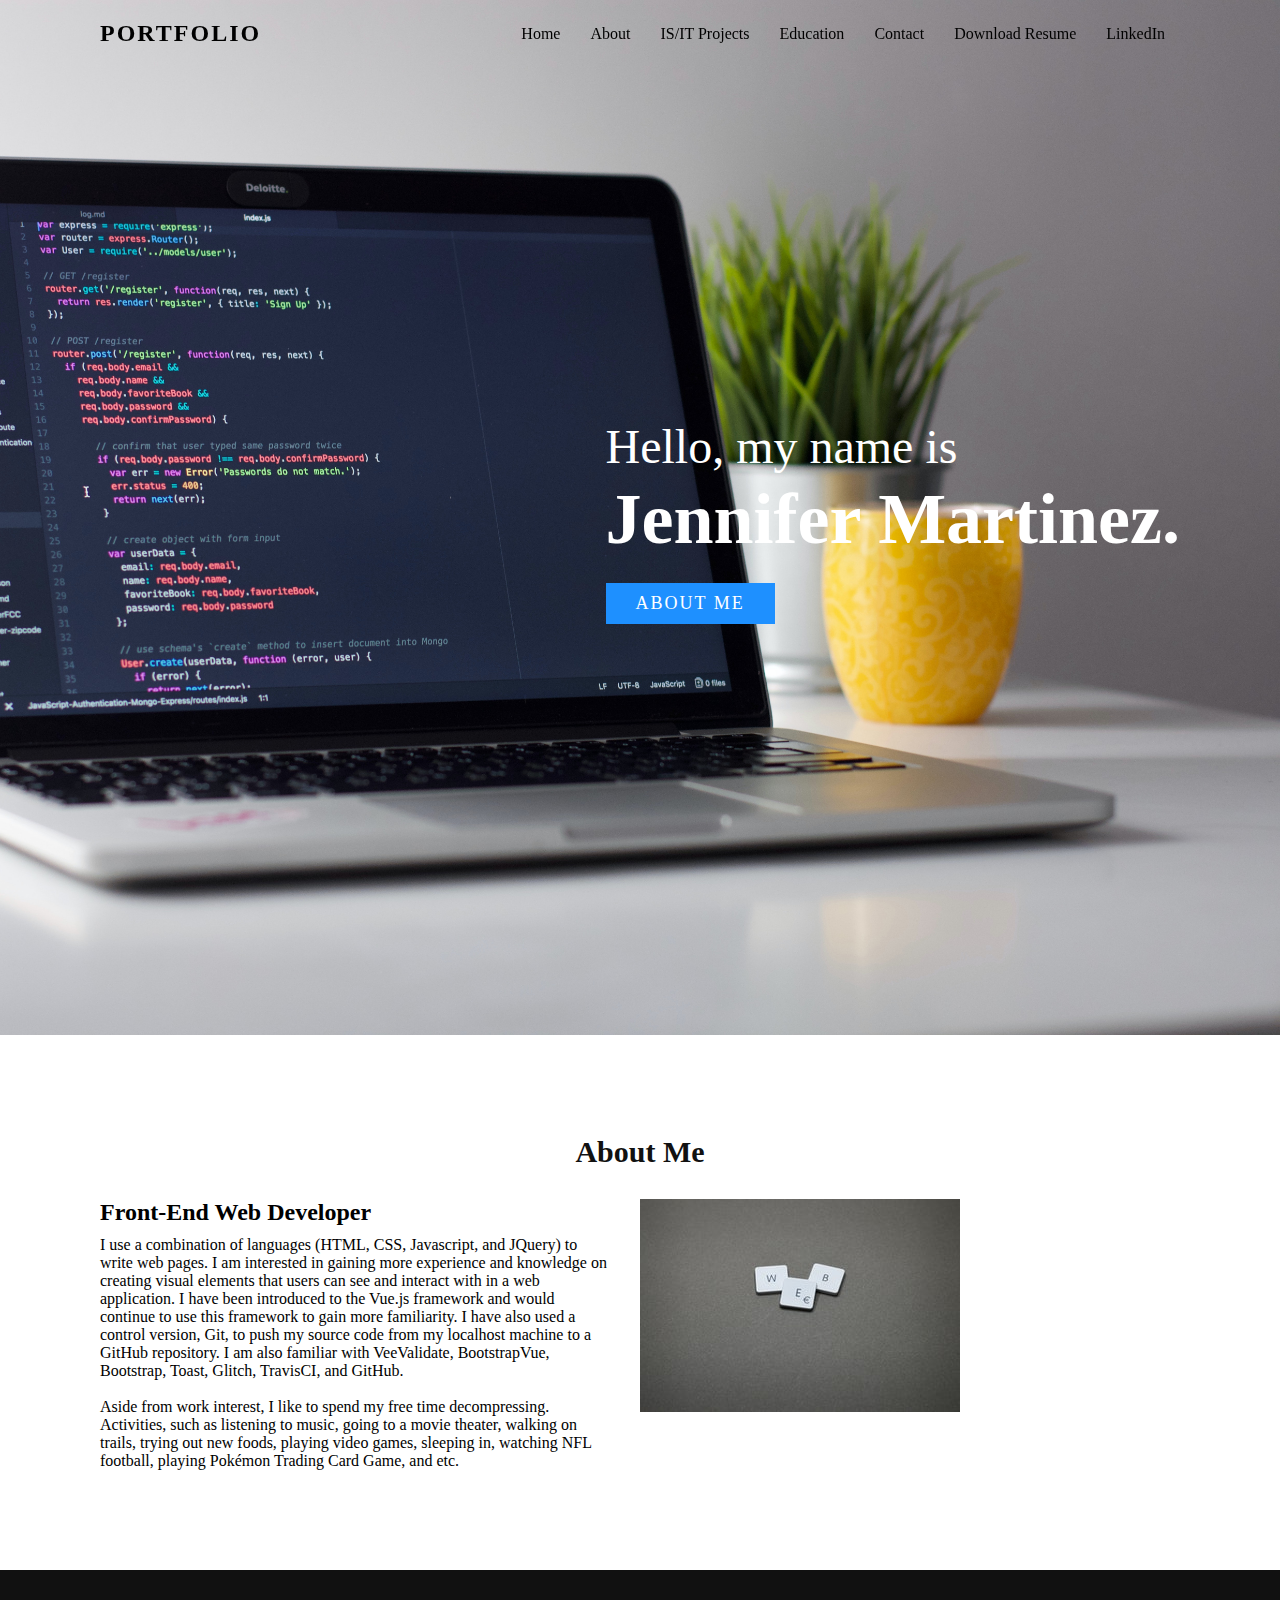
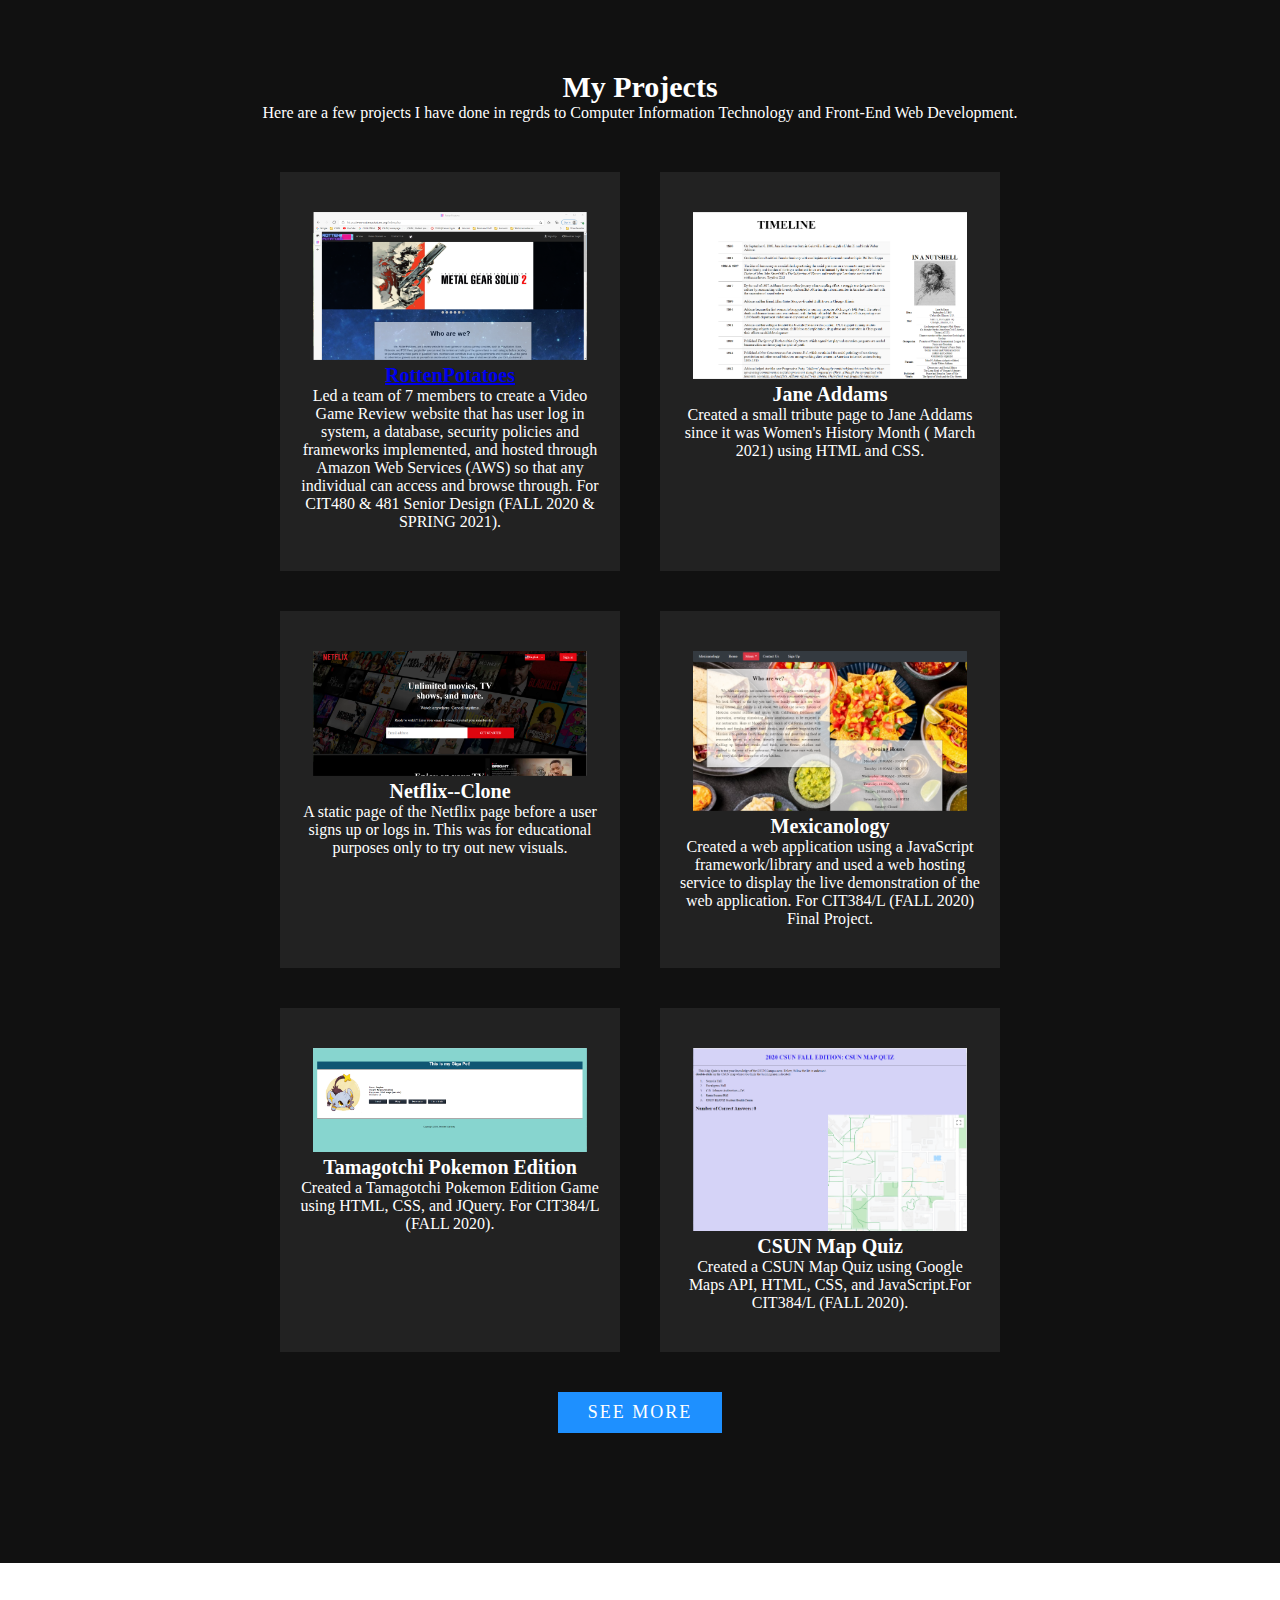
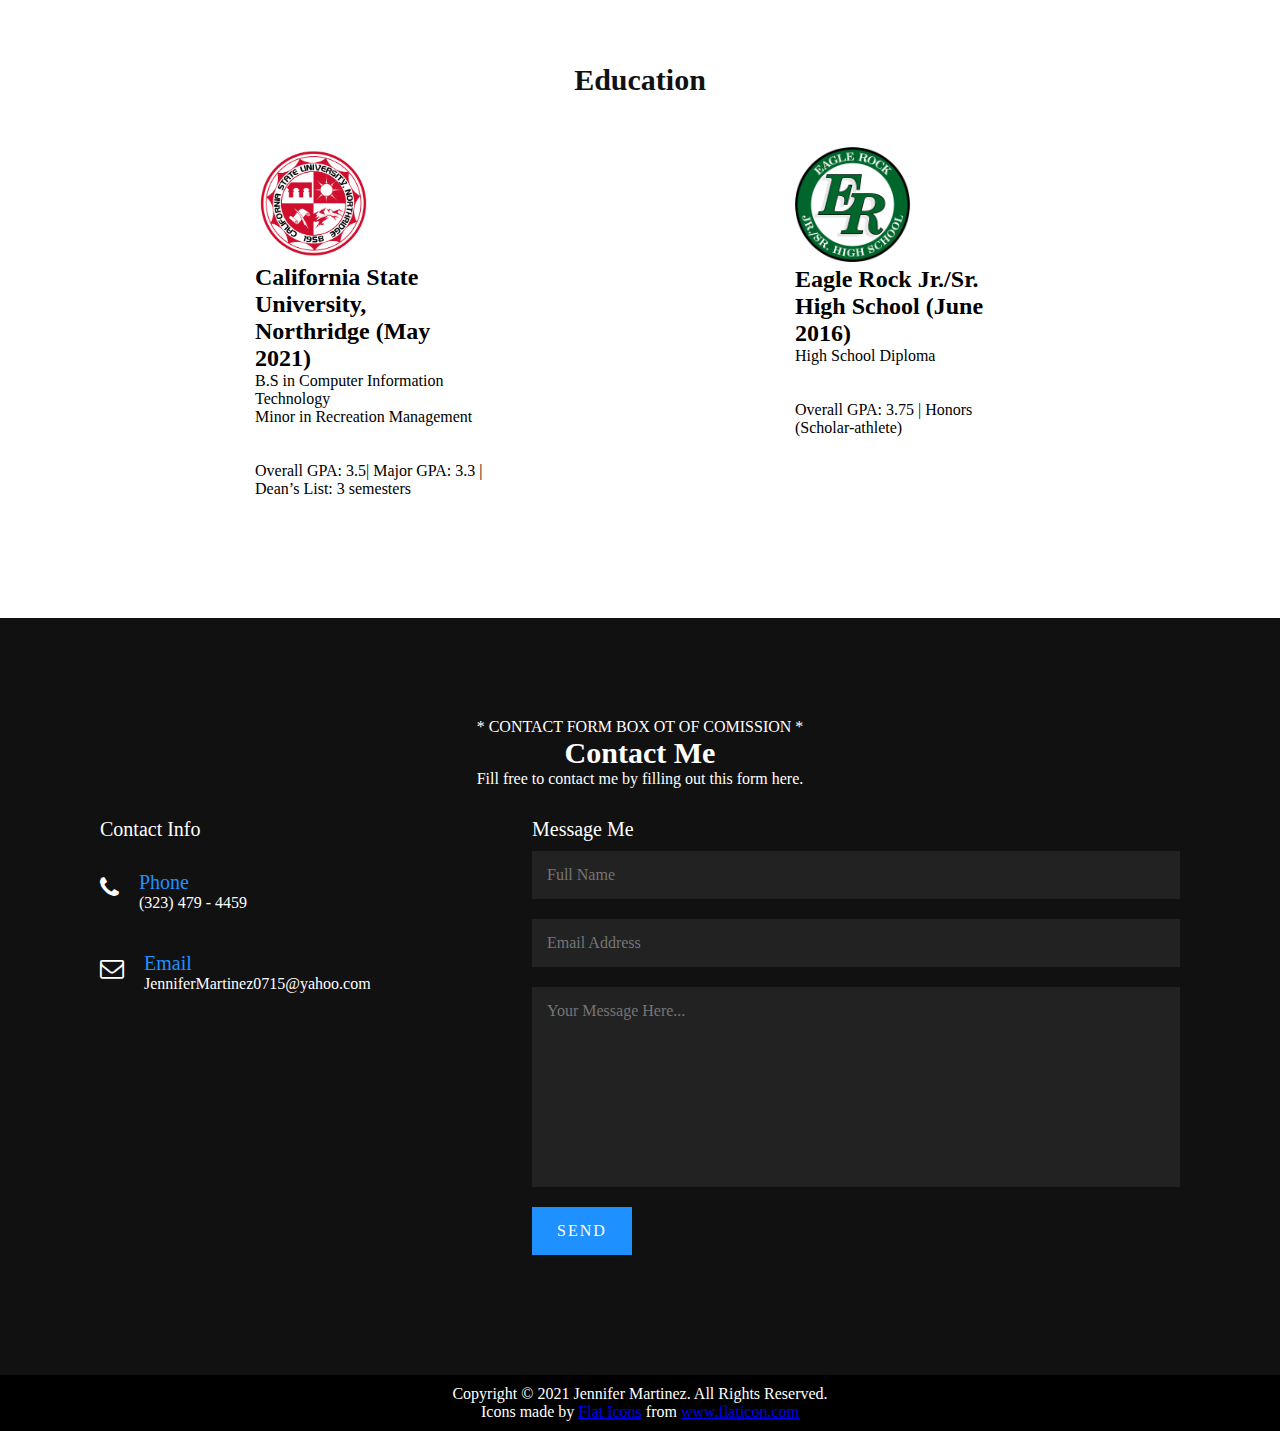
==== commit f7ada40d: "out of commission contact box" ====
--- a/index.html
+++ b/index.html
@@ -161,6 +161,7 @@
         <!-----------------start- of Contact----------------------------------->
         <section role="region" class="Contact" id="ContactMe">
           <div class="heading white">
+              <p id="out_of_commision_contacts"> * CONTACT FORM BOX OT OF COMISSION * </p>
             <h2>Contact Me</h2>
             <p>Fill free to contact me by filling out this form here.</p>
           </div>
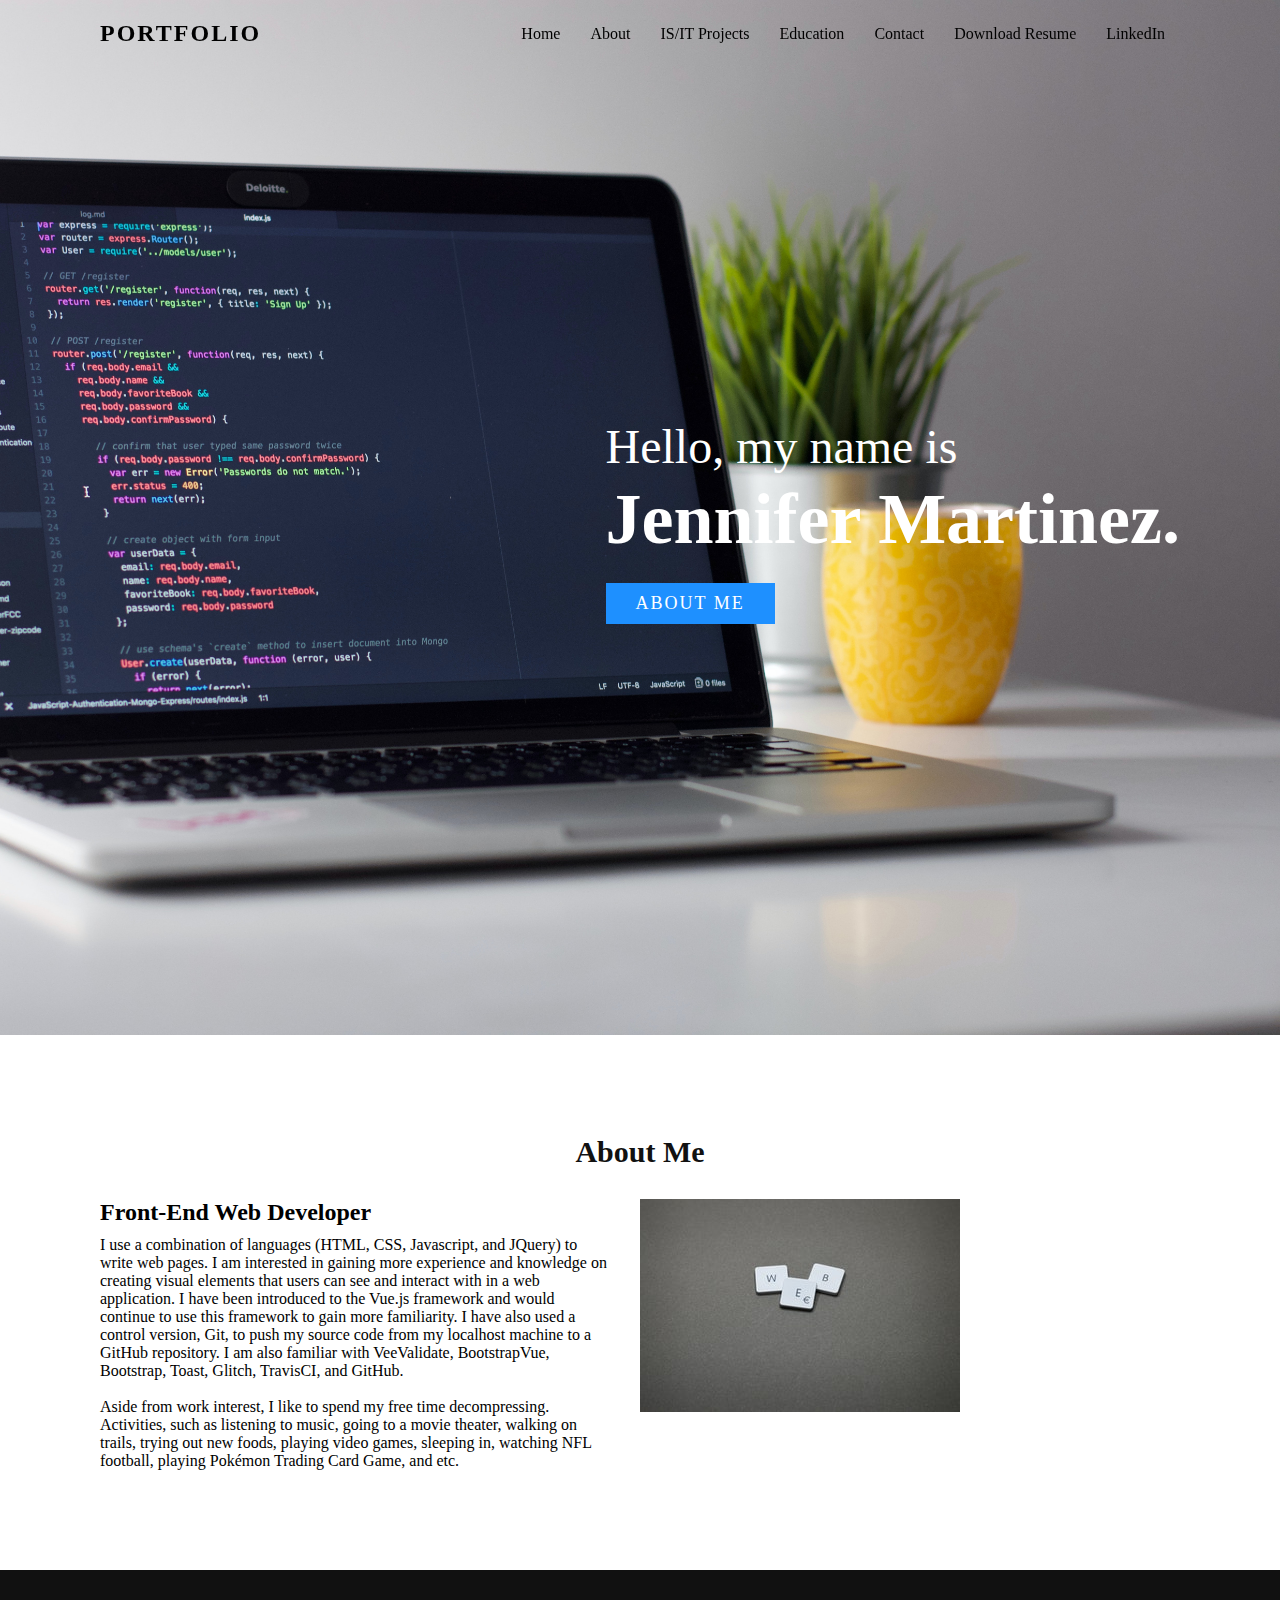
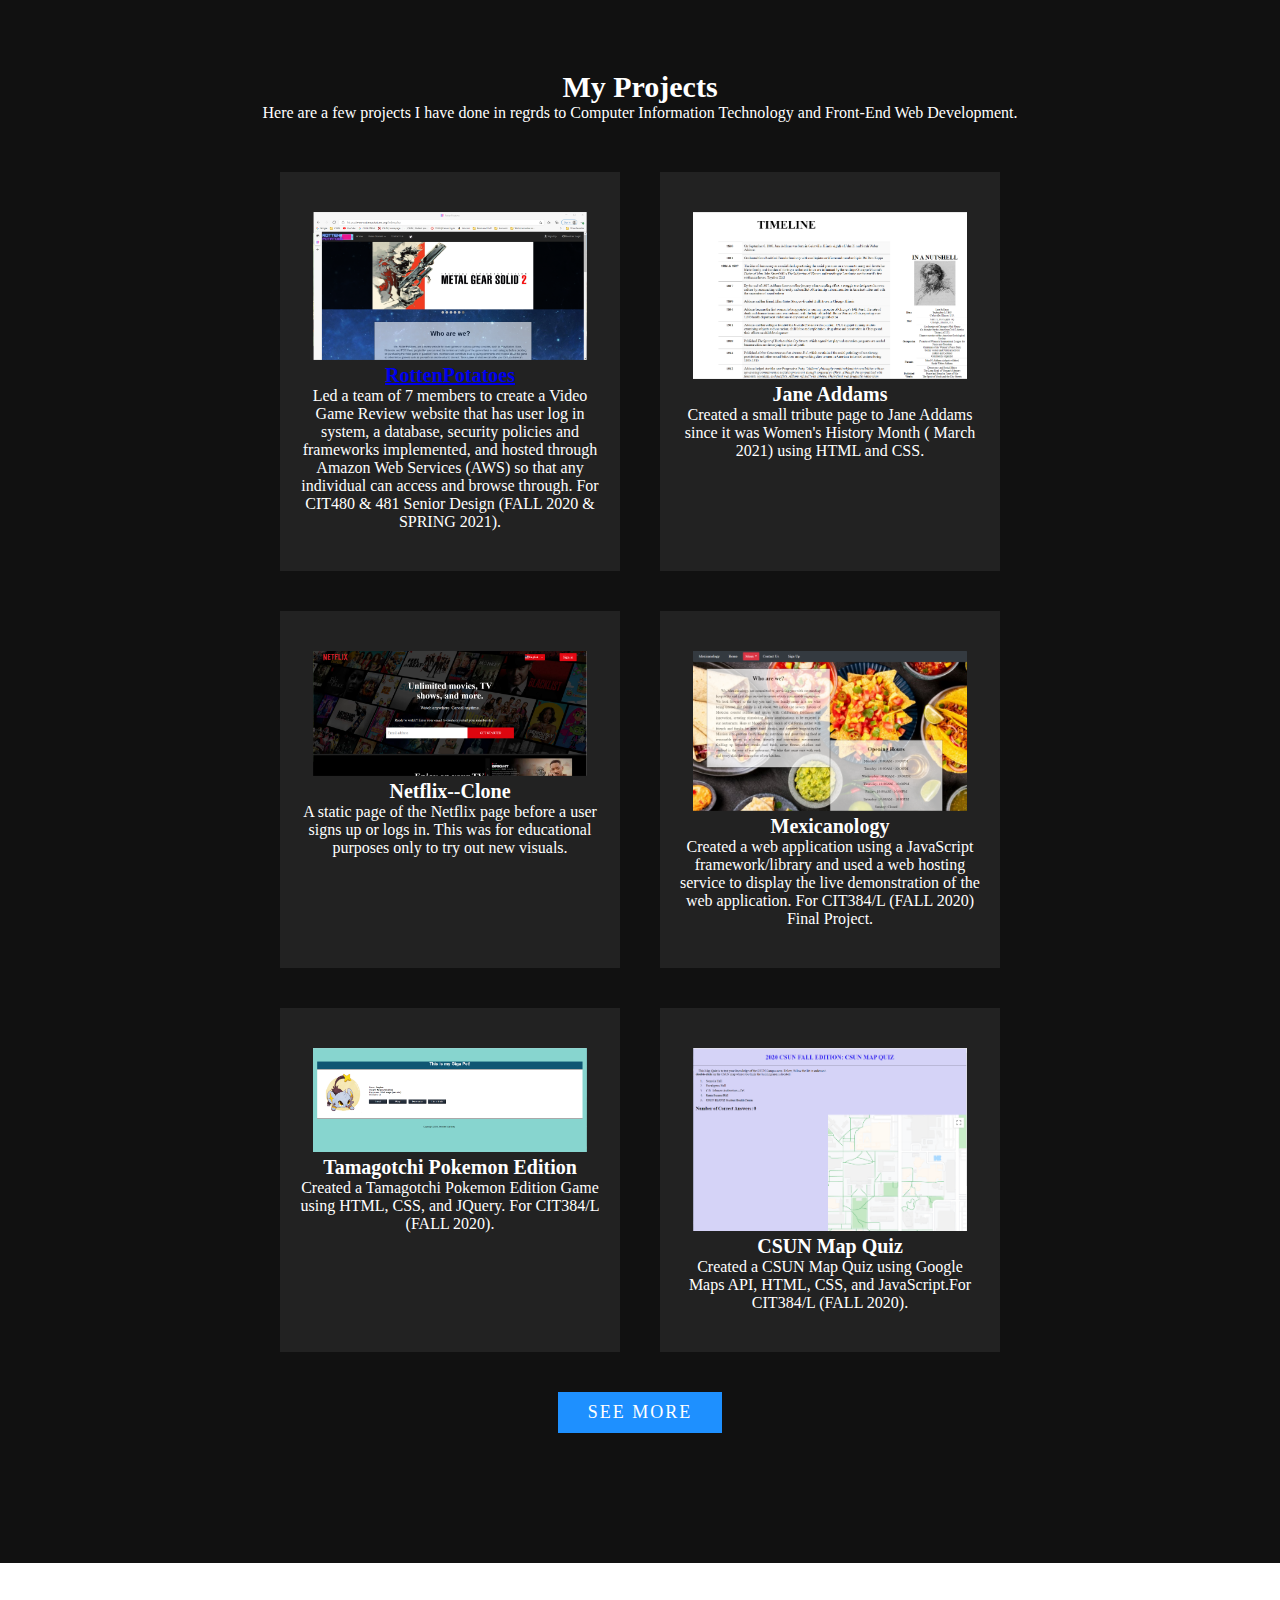
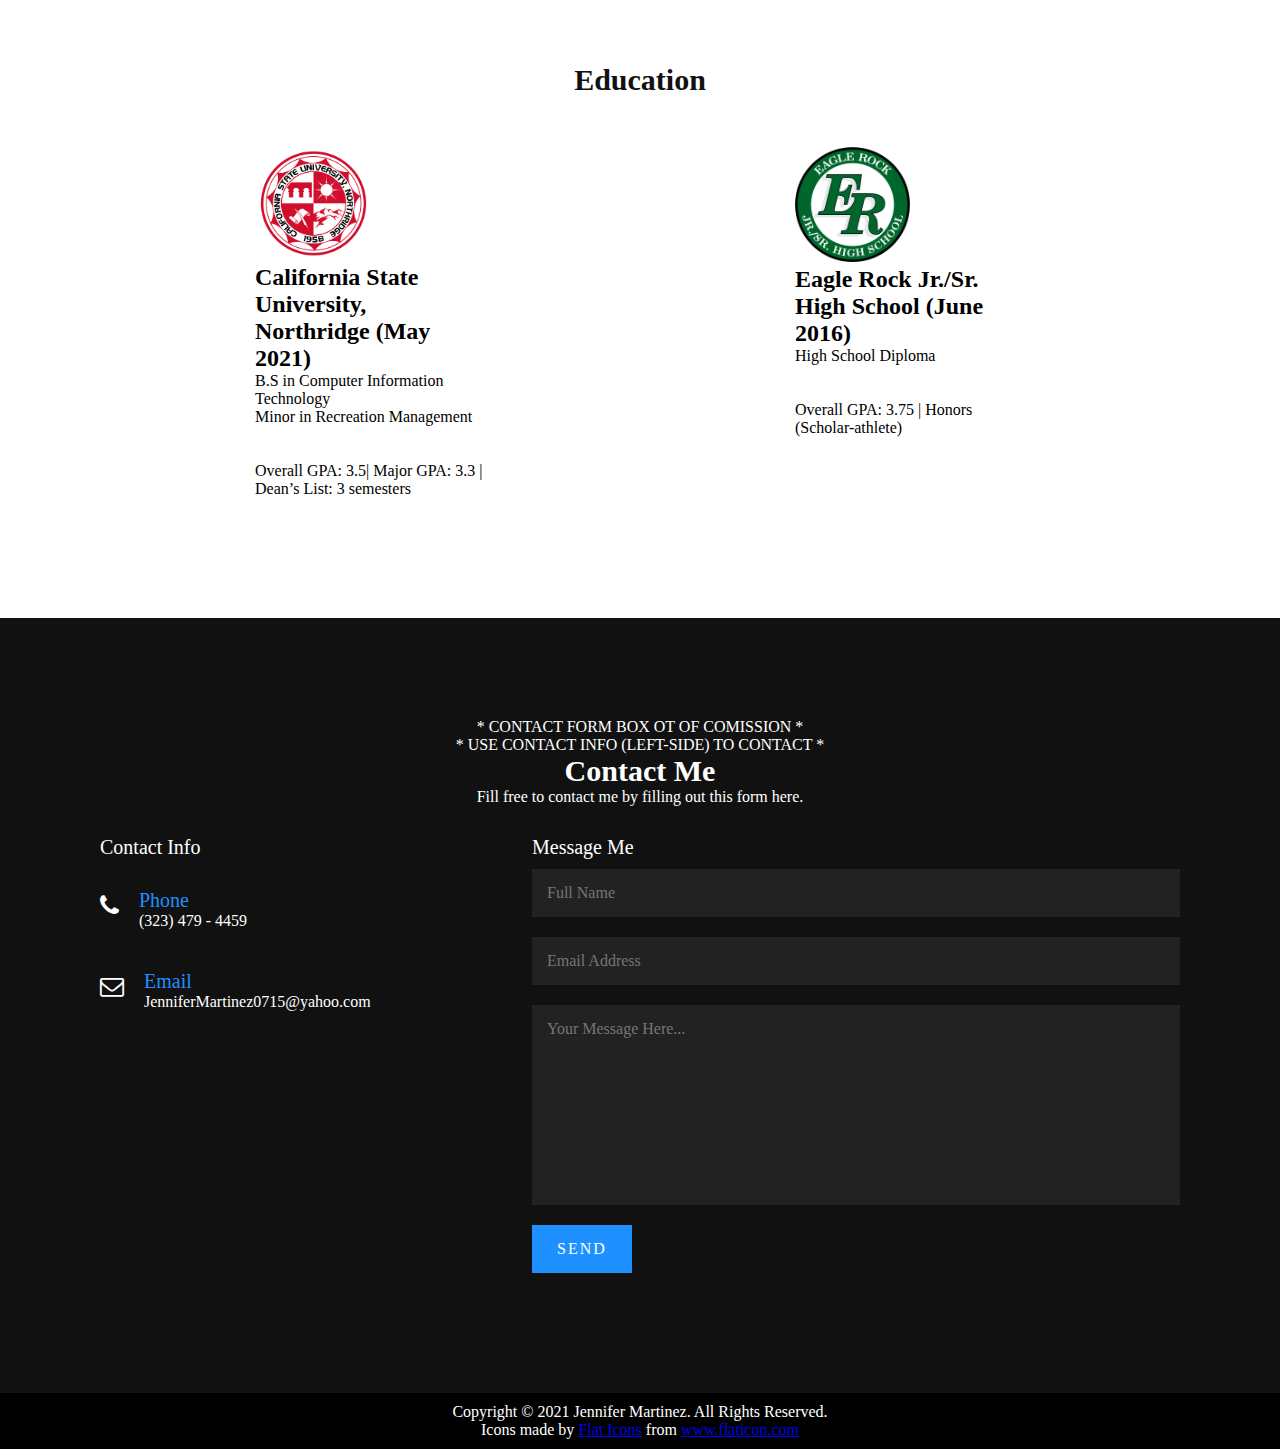
==== commit e40eafb1: "update index.html" ====
--- a/index.html
+++ b/index.html
@@ -162,6 +162,7 @@
         <section role="region" class="Contact" id="ContactMe">
           <div class="heading white">
               <p id="out_of_commision_contacts"> * CONTACT FORM BOX OT OF COMISSION * </p>
+              <p id="contact_info_alt_text">* USE CONTACT INFO (LEFT-SIDE) TO CONTACT * </p>
             <h2>Contact Me</h2>
             <p>Fill free to contact me by filling out this form here.</p>
           </div>
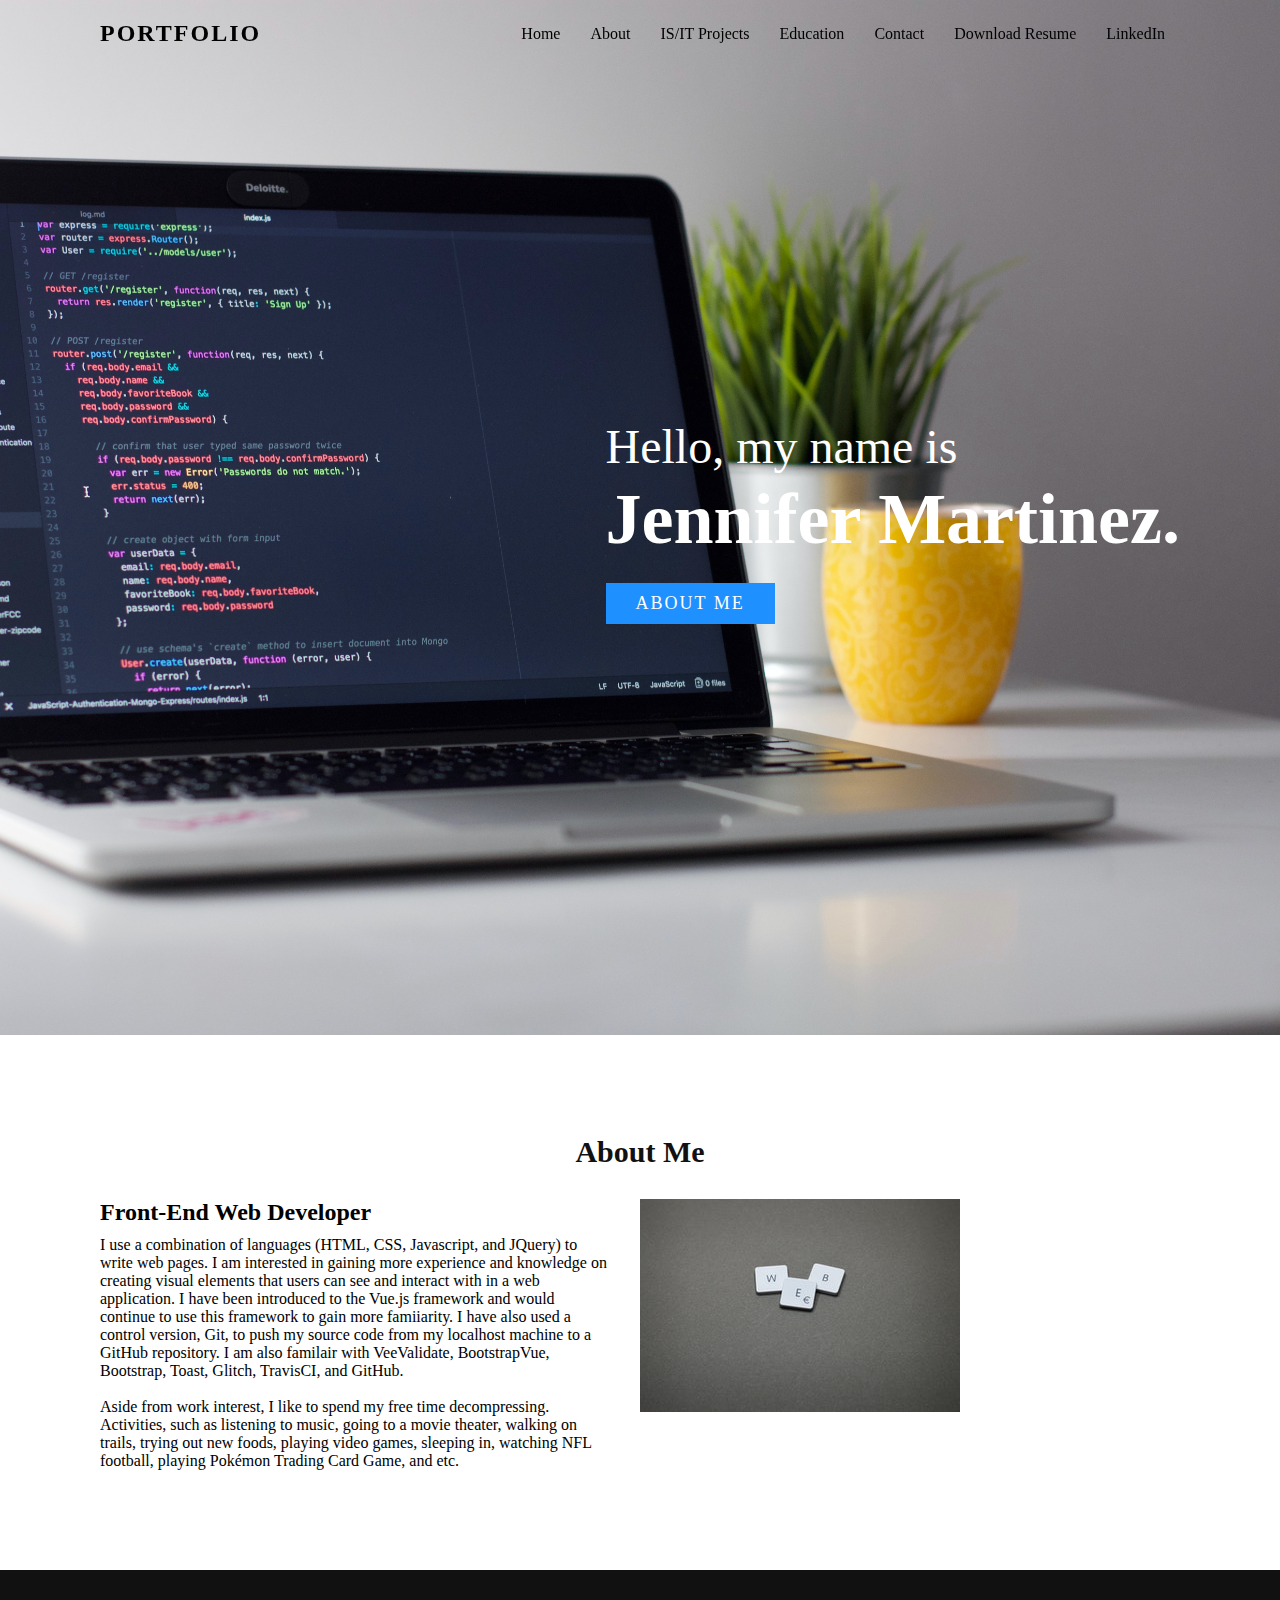
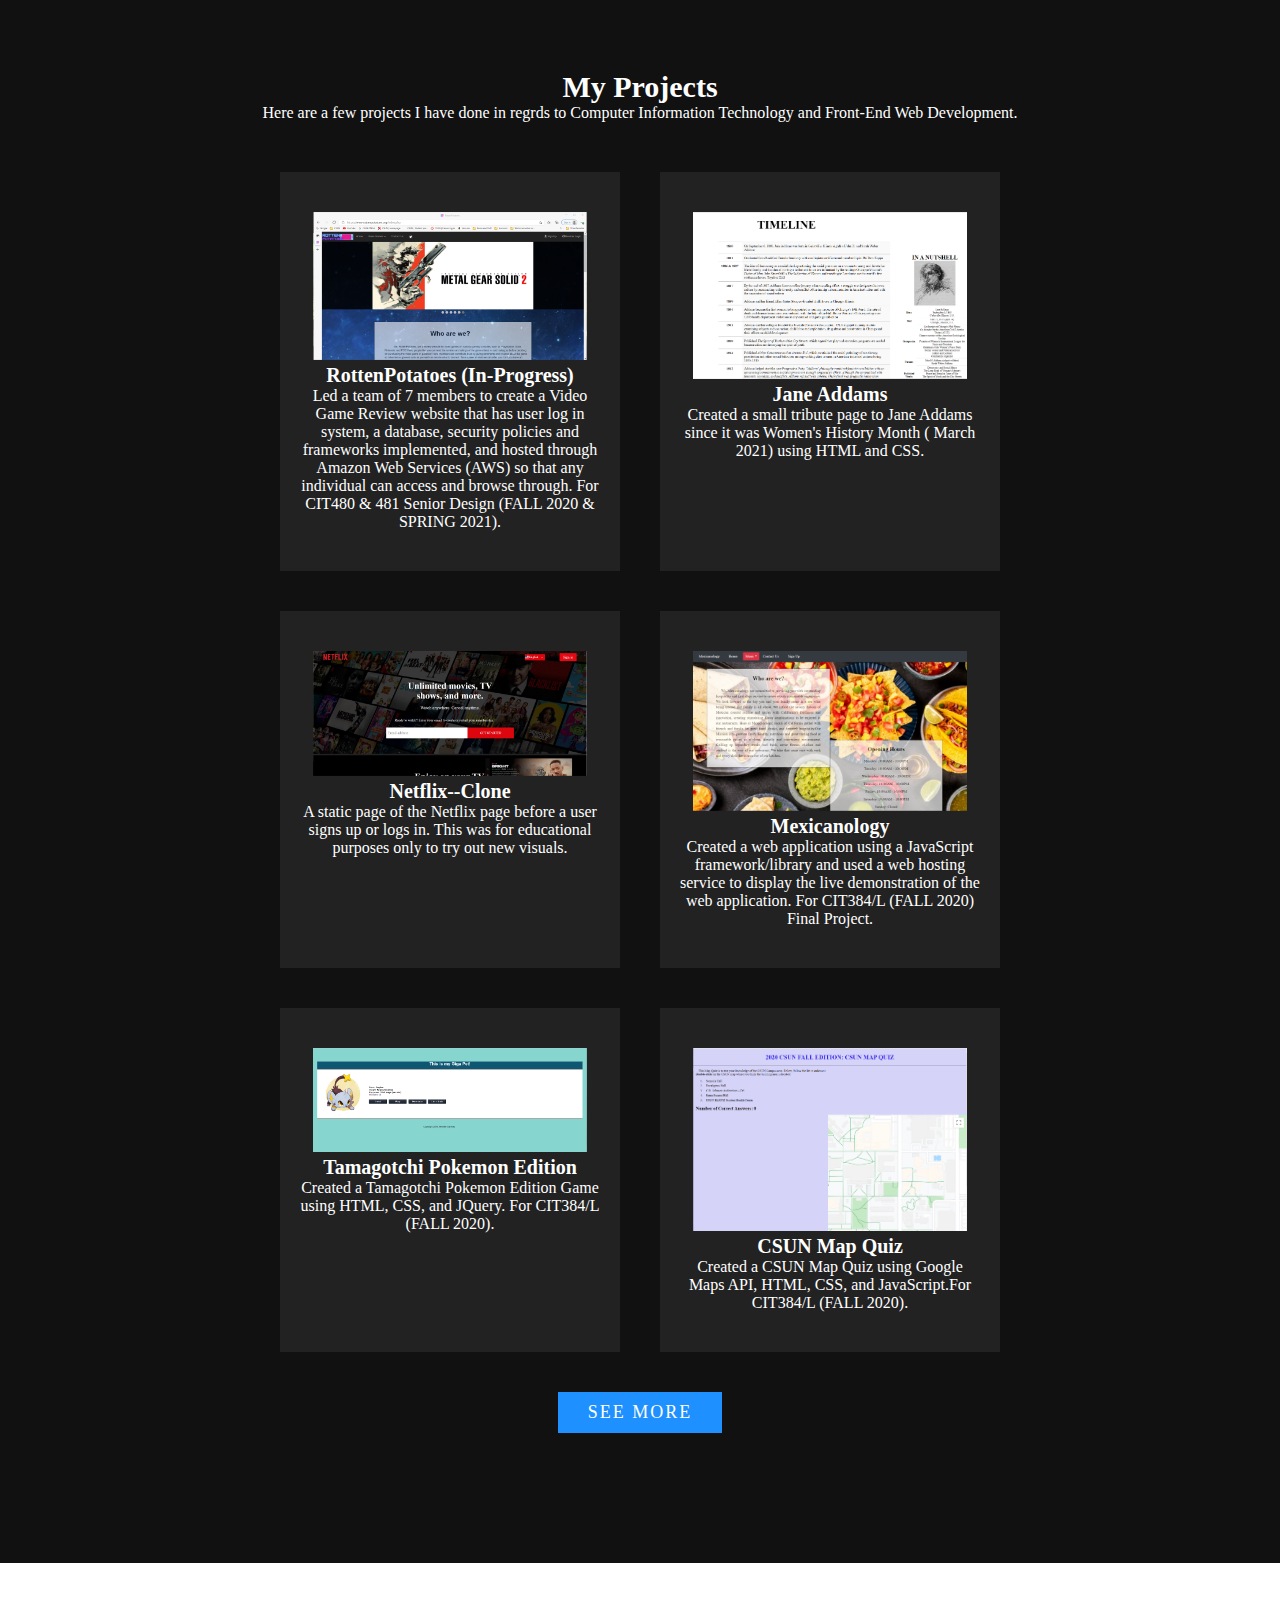
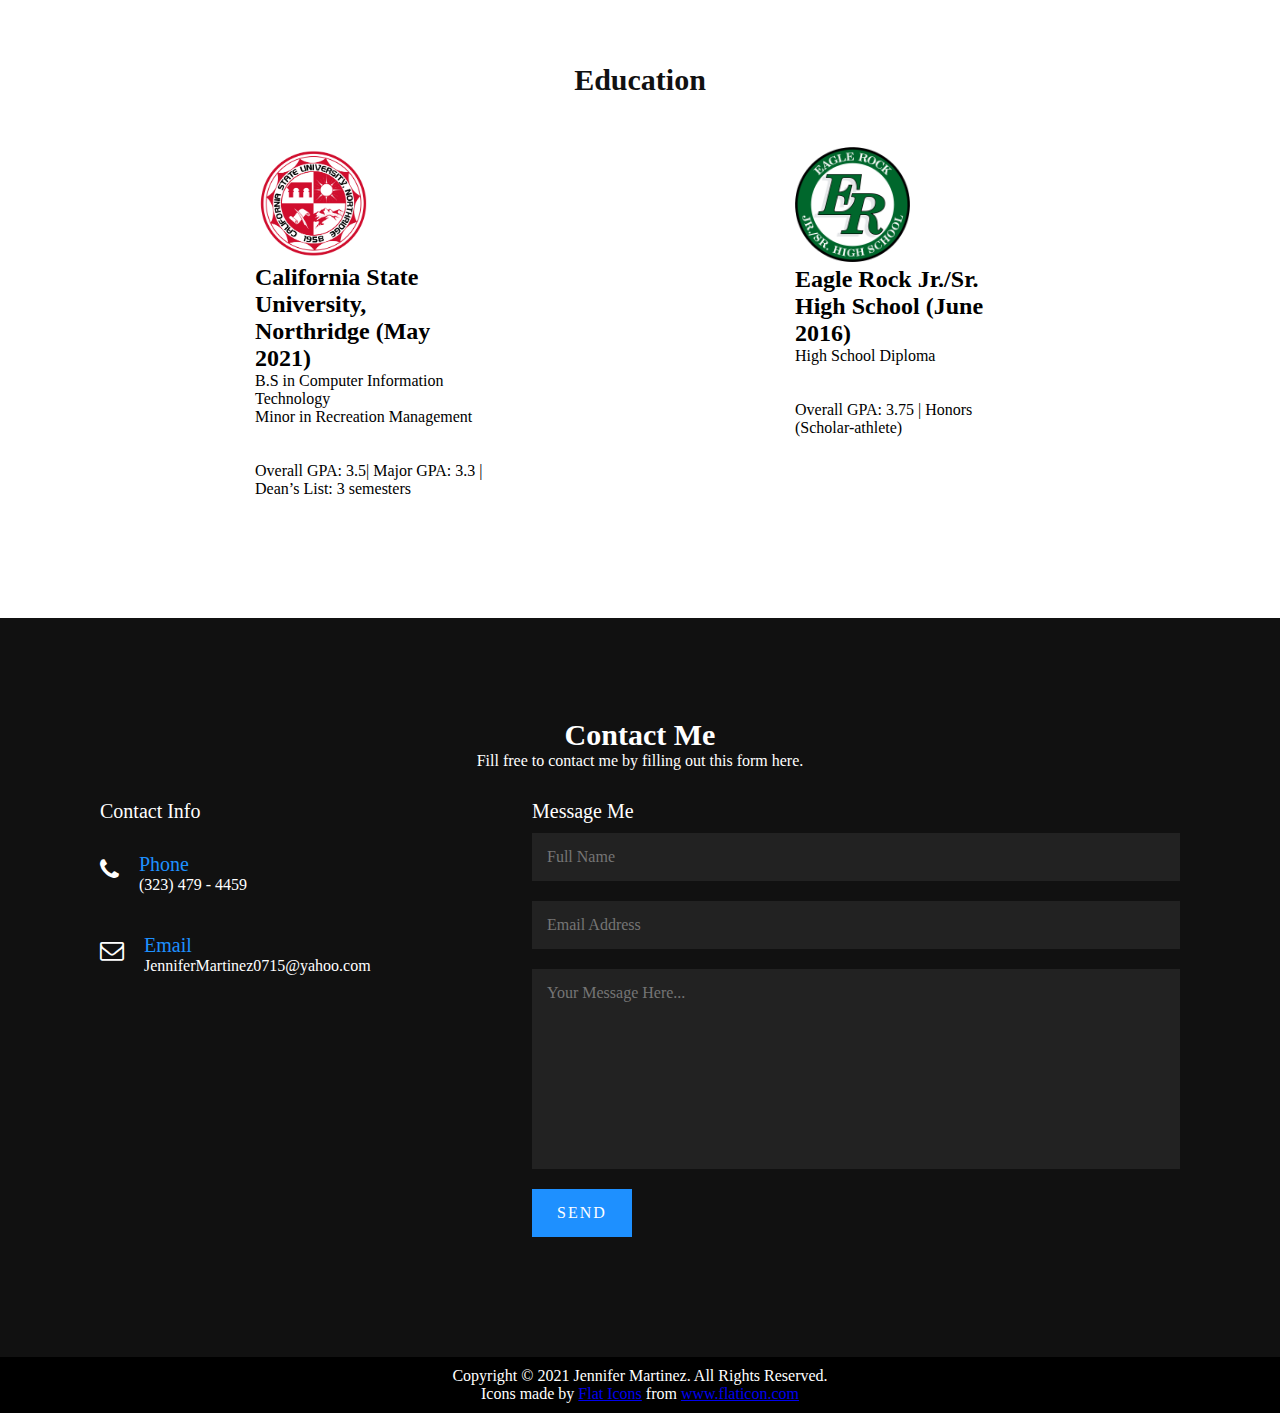
==== commit f4326939: "revised pdf resume" ====
--- a/index.html
+++ b/index.html
@@ -37,7 +37,7 @@
                     <li>
                         <a href="#ContactMe" title="Contact">Contact</a></li>
                     <li>
-                        <a href="Jennifer_Martinez.pdf" title="Download Resume" download>Download Resume</a></li>
+                        <a href="Martinez_Jennifer_resume.pdf" title="Download Resume" download>Download Resume</a></li>
                     <li>
                         <a href="https://www.linkedin.com/in/jennifer-martinez-1ab185189/" title="LinkedIn Account">LinkedIn</a>
                     </li>
@@ -66,7 +66,7 @@
             <div class="content">
                 <div class="contentBox w50">
                     <h3>Front-End Web Developer</h3>
-                    <p>I use a combination of languages (HTML, CSS, Javascript, and JQuery) to write web pages. I am interested in gaining more experience and knowledge on creating visual elements that users can see and interact with in a web application. I have been introduced to the Vue.js framework and would continue to use this framework to gain more familiarity. I have also used a control version, Git, to push my source code from my localhost machine to a GitHub repository. I am also familiar with VeeValidate, BootstrapVue, Bootstrap, Toast, Glitch, TravisCI, and GitHub.
+                    <p>I use a combination of languages (HTML, CSS, Javascript, and JQuery) to write web pages. I am interested in gaining more experience and knowledge on creating visual elements that users can see and interact with in a web application. I have been introduced to the Vue.js framework and would continue to use this framework to gain more famiiarity. I have also used a control version, Git, to push my source code from my localhost machine to a GitHub repository. I am also familair with VeeValidate, BootstrapVue, Bootstrap, Toast, Glitch, TravisCI, and GitHub.
                     <br><br>Aside from work interest, I like to spend my free time decompressing. Activities, such as listening to music, going to  a movie theater, walking on trails, trying out new foods, playing video games, sleeping in, watching NFL football, playing Pokémon Trading Card Game, and etc. </p>
                 </div>
                 <div class="w50">
@@ -85,9 +85,9 @@
 
             <div class="content">
                 <div class="is_it_projectsBox">
-                    <a href="https://github.com/RogerCibrian/cit481proj" target="_blank" title="RottenPotatoes"><img src="images/RottenPotatoes.PNG" alt="RottenPotatoes"></a>
-                    <!----<img src="images/RottenPotatoes.PNG" alt="RottenPotatoes">---->
-                     <a href="https://www.rottenpotatoes.games/" target="_blank" title="RottenPotatoes.games"><h2>RottenPotatoes</h2></a>
+                    <!---<img src="https://www.flaticon.com/svg/vstatic/svg/1005/1005141.svg?token=exp=1617052441~hmac=ff87108044278361699ebe68d3d98b8a" alt="Icon one">--->
+                    <img src="images/RottenPotatoes.PNG" alt="RottenPotatoes">
+                    <h2>RottenPotatoes (In-Progress)</h2>
                     <p>Led a team of 7 members to create a Video Game Review website that has user log in system, a database, security policies and frameworks implemented, and hosted through Amazon Web Services (AWS) so that any individual can access and browse through. For CIT480 & 481 Senior Design (FALL 2020 & SPRING 2021).
                     </p>
                 </div>
@@ -161,8 +161,6 @@
         <!-----------------start- of Contact----------------------------------->
         <section role="region" class="Contact" id="ContactMe">
           <div class="heading white">
-              <p id="out_of_commision_contacts"> * CONTACT FORM BOX OT OF COMISSION * </p>
-              <p id="contact_info_alt_text">* USE CONTACT INFO (LEFT-SIDE) TO CONTACT * </p>
             <h2>Contact Me</h2>
             <p>Fill free to contact me by filling out this form here.</p>
           </div>
@@ -240,4 +238,4 @@
         </script>
         <!-----------------END- of JAVASCRIPT TYPING----------------------------------->
     </body>
-</html>
+</html>--- a/main.css
+++ b/main.css
@@ -388,6 +388,11 @@
     margin-bottom: 0;
 }
 
+#out_of_commision_contacts,
+#contact_info_alt_text{
+    color:red;
+}
+
 /******************************************
 *
 *
@@ -528,4 +533,4 @@
         padding: 100px 20px;
     }
 
-}+}
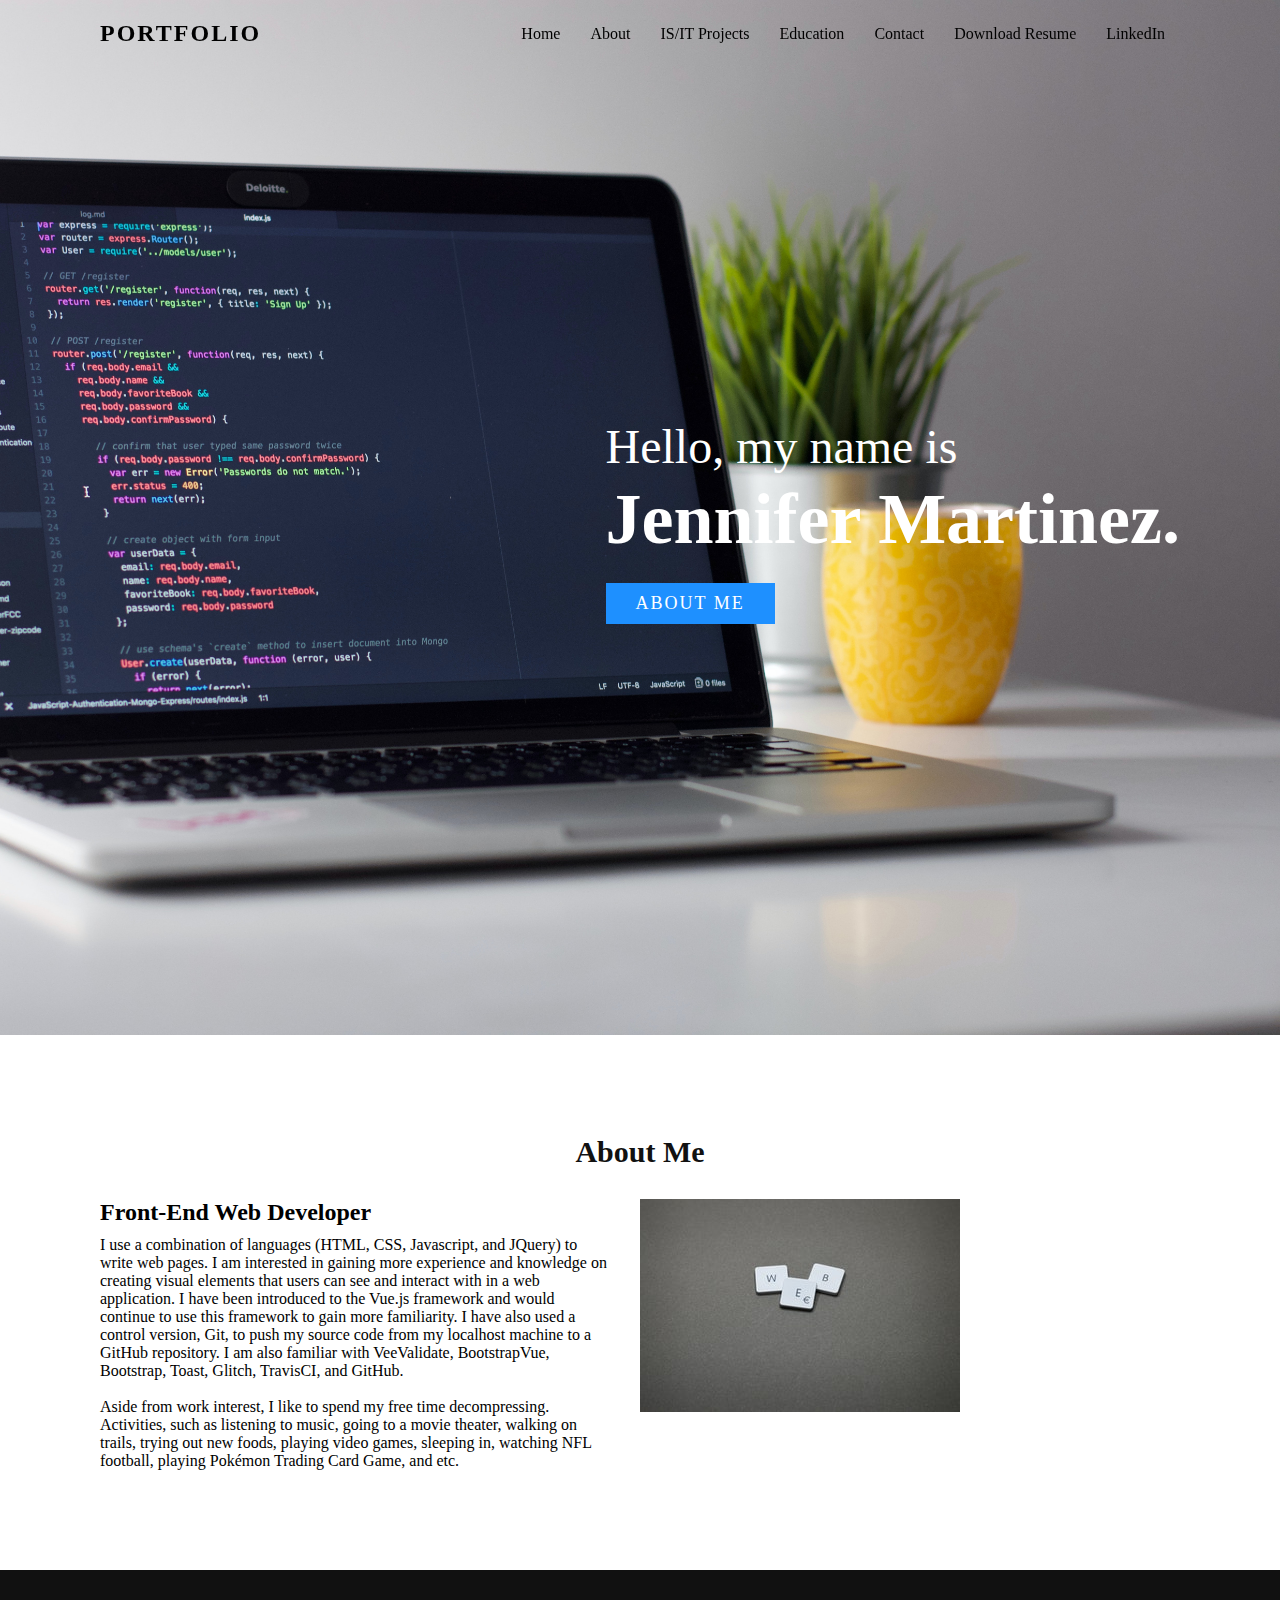
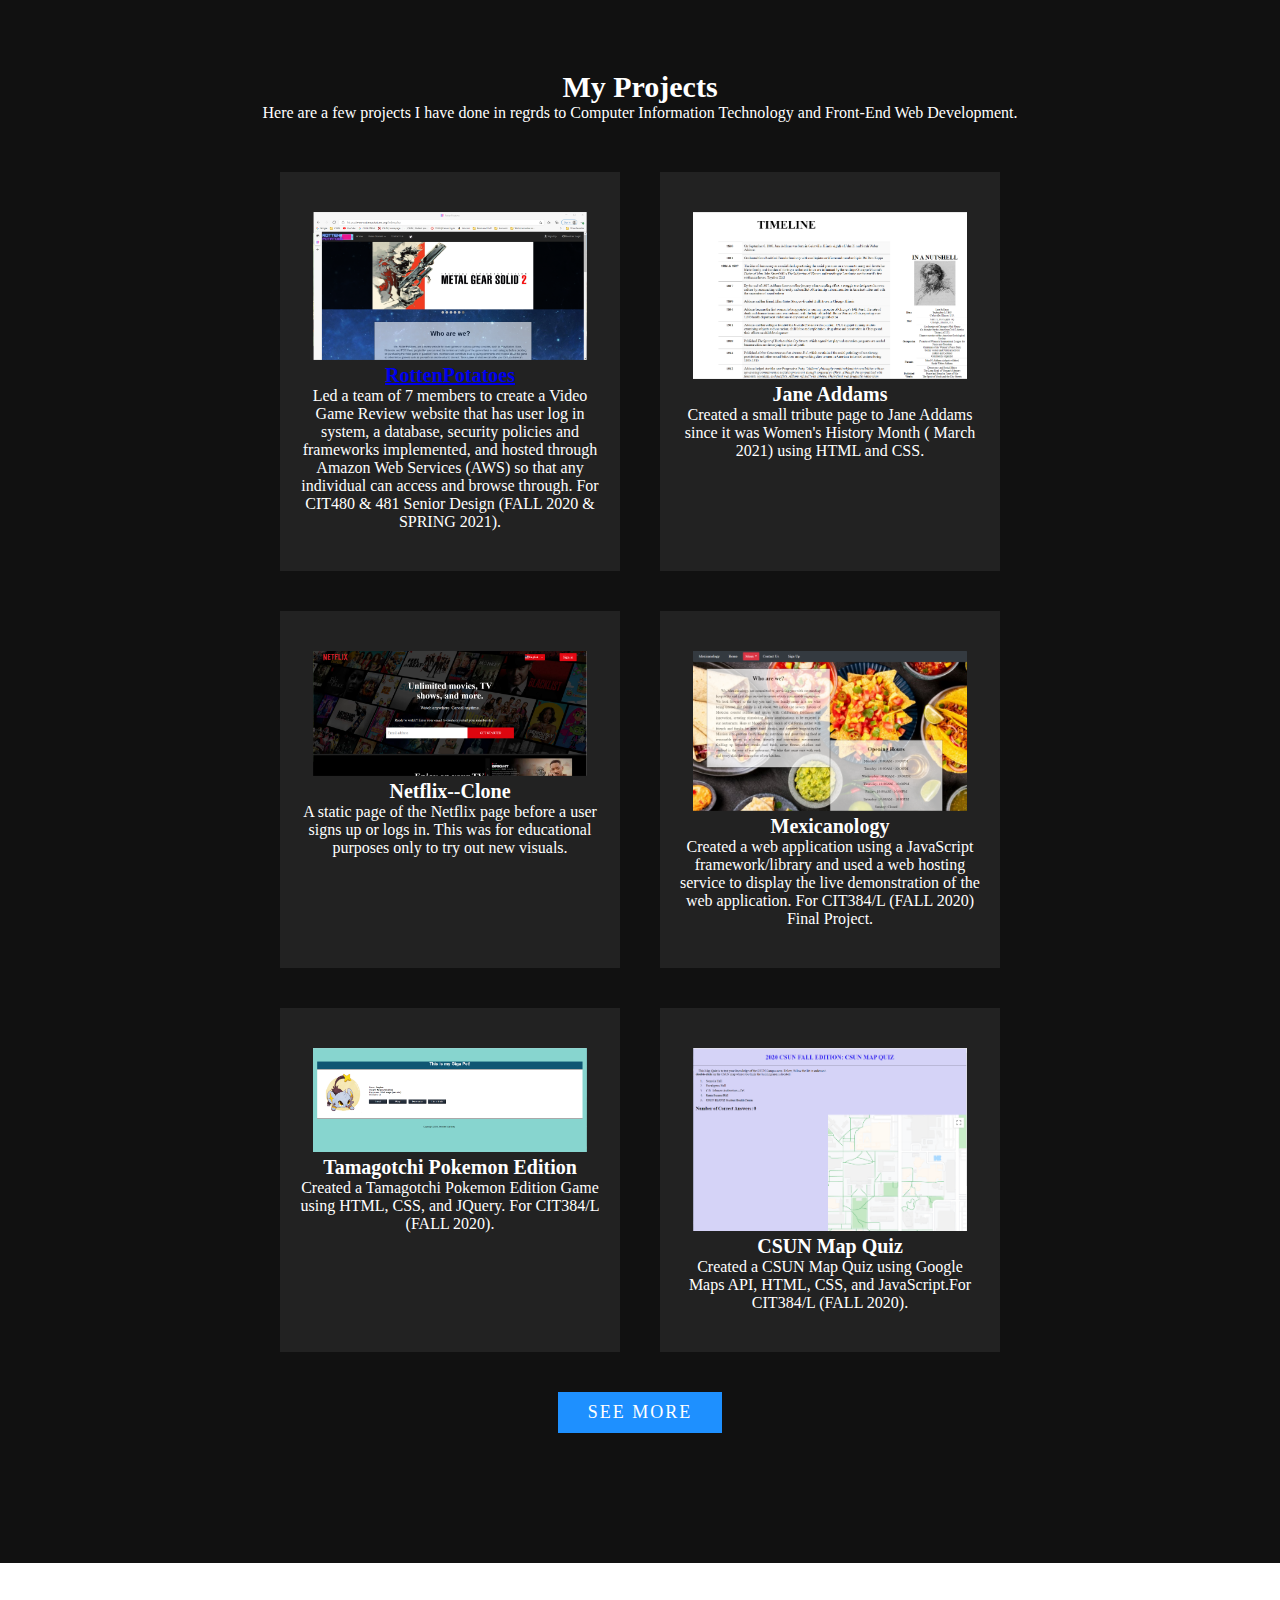
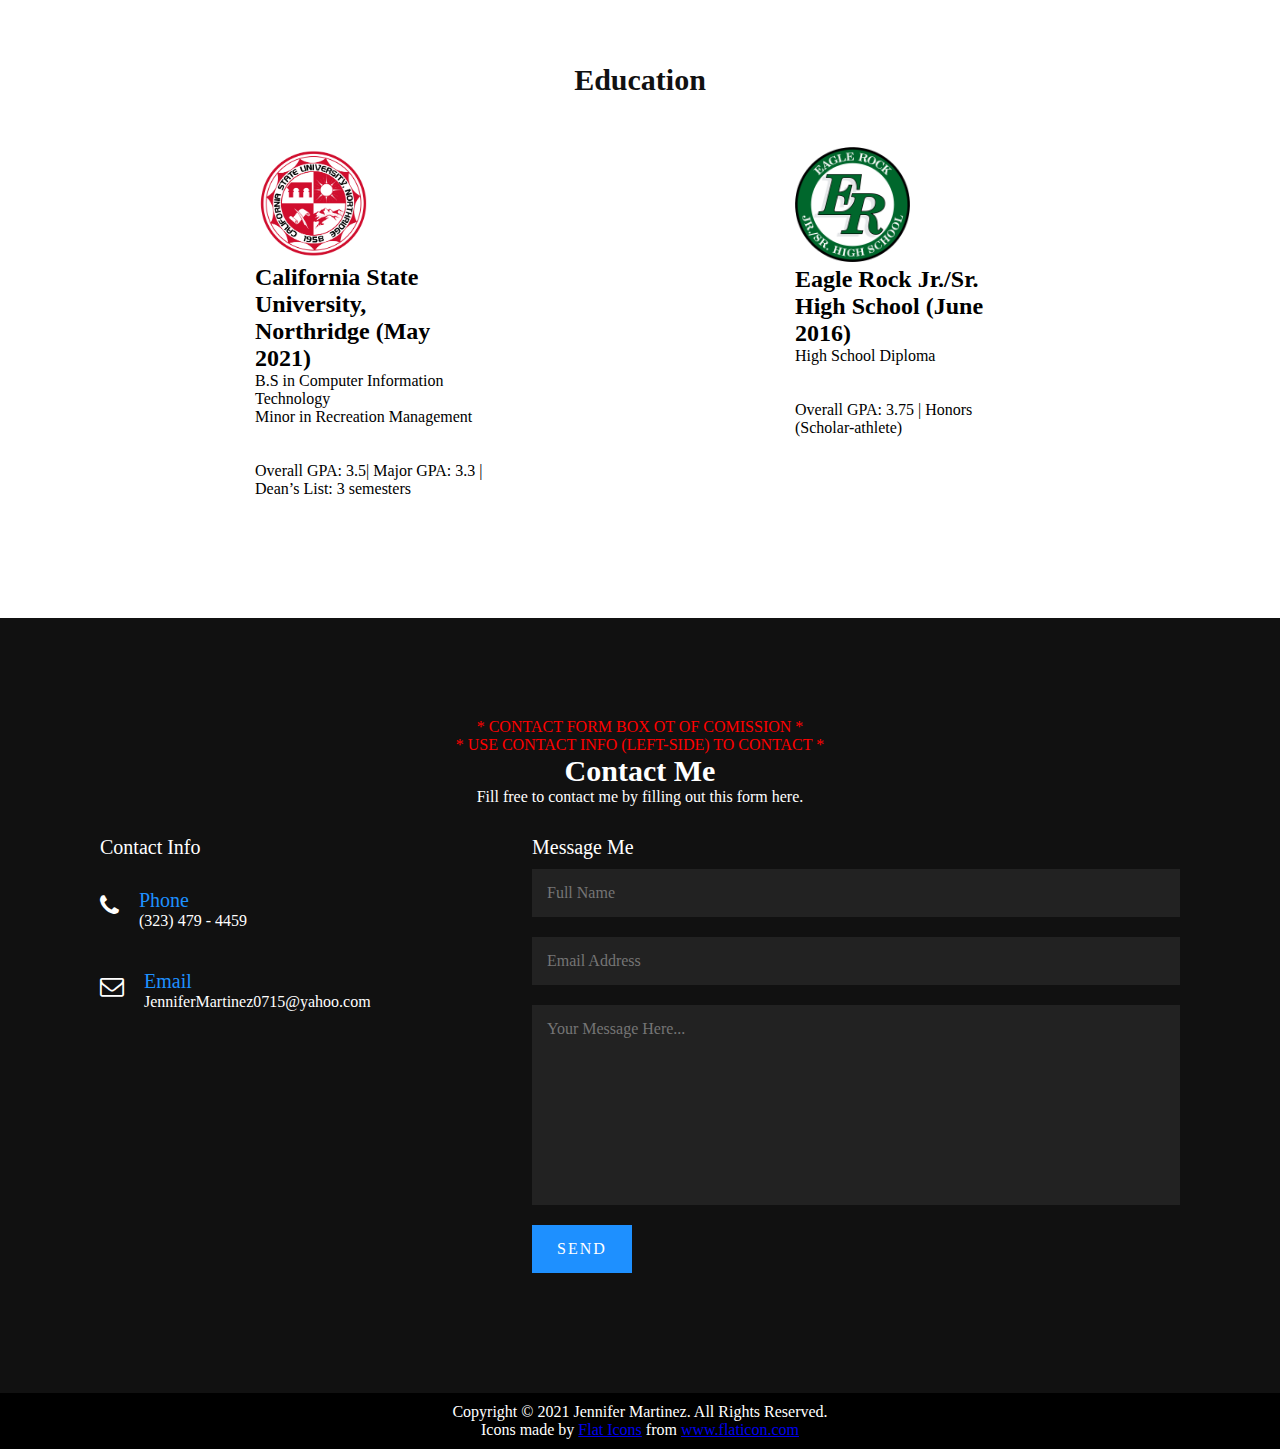
==== commit 5b184b83: "Merge branch 'main' of https://github.com/JennyM0715/Personal_Portfolio.github.io into main" ====
--- a/index.html
+++ b/index.html
@@ -66,7 +66,7 @@
             <div class="content">
                 <div class="contentBox w50">
                     <h3>Front-End Web Developer</h3>
-                    <p>I use a combination of languages (HTML, CSS, Javascript, and JQuery) to write web pages. I am interested in gaining more experience and knowledge on creating visual elements that users can see and interact with in a web application. I have been introduced to the Vue.js framework and would continue to use this framework to gain more famiiarity. I have also used a control version, Git, to push my source code from my localhost machine to a GitHub repository. I am also familair with VeeValidate, BootstrapVue, Bootstrap, Toast, Glitch, TravisCI, and GitHub.
+                    <p>I use a combination of languages (HTML, CSS, Javascript, and JQuery) to write web pages. I am interested in gaining more experience and knowledge on creating visual elements that users can see and interact with in a web application. I have been introduced to the Vue.js framework and would continue to use this framework to gain more familiarity. I have also used a control version, Git, to push my source code from my localhost machine to a GitHub repository. I am also familiar with VeeValidate, BootstrapVue, Bootstrap, Toast, Glitch, TravisCI, and GitHub.
                     <br><br>Aside from work interest, I like to spend my free time decompressing. Activities, such as listening to music, going to  a movie theater, walking on trails, trying out new foods, playing video games, sleeping in, watching NFL football, playing Pokémon Trading Card Game, and etc. </p>
                 </div>
                 <div class="w50">
@@ -85,9 +85,9 @@
 
             <div class="content">
                 <div class="is_it_projectsBox">
-                    <!---<img src="https://www.flaticon.com/svg/vstatic/svg/1005/1005141.svg?token=exp=1617052441~hmac=ff87108044278361699ebe68d3d98b8a" alt="Icon one">--->
-                    <img src="images/RottenPotatoes.PNG" alt="RottenPotatoes">
-                    <h2>RottenPotatoes (In-Progress)</h2>
+                    <a href="https://github.com/RogerCibrian/cit481proj" target="_blank" title="RottenPotatoes"><img src="images/RottenPotatoes.PNG" alt="RottenPotatoes"></a>
+                    <!----<img src="images/RottenPotatoes.PNG" alt="RottenPotatoes">---->
+                     <a href="https://www.rottenpotatoes.games/" target="_blank" title="RottenPotatoes.games"><h2>RottenPotatoes</h2></a>
                     <p>Led a team of 7 members to create a Video Game Review website that has user log in system, a database, security policies and frameworks implemented, and hosted through Amazon Web Services (AWS) so that any individual can access and browse through. For CIT480 & 481 Senior Design (FALL 2020 & SPRING 2021).
                     </p>
                 </div>
@@ -161,6 +161,8 @@
         <!-----------------start- of Contact----------------------------------->
         <section role="region" class="Contact" id="ContactMe">
           <div class="heading white">
+              <p id="out_of_commision_contacts"> * CONTACT FORM BOX OT OF COMISSION * </p>
+              <p id="contact_info_alt_text">* USE CONTACT INFO (LEFT-SIDE) TO CONTACT * </p>
             <h2>Contact Me</h2>
             <p>Fill free to contact me by filling out this form here.</p>
           </div>
@@ -238,4 +240,4 @@
         </script>
         <!-----------------END- of JAVASCRIPT TYPING----------------------------------->
     </body>
-</html>+</html>
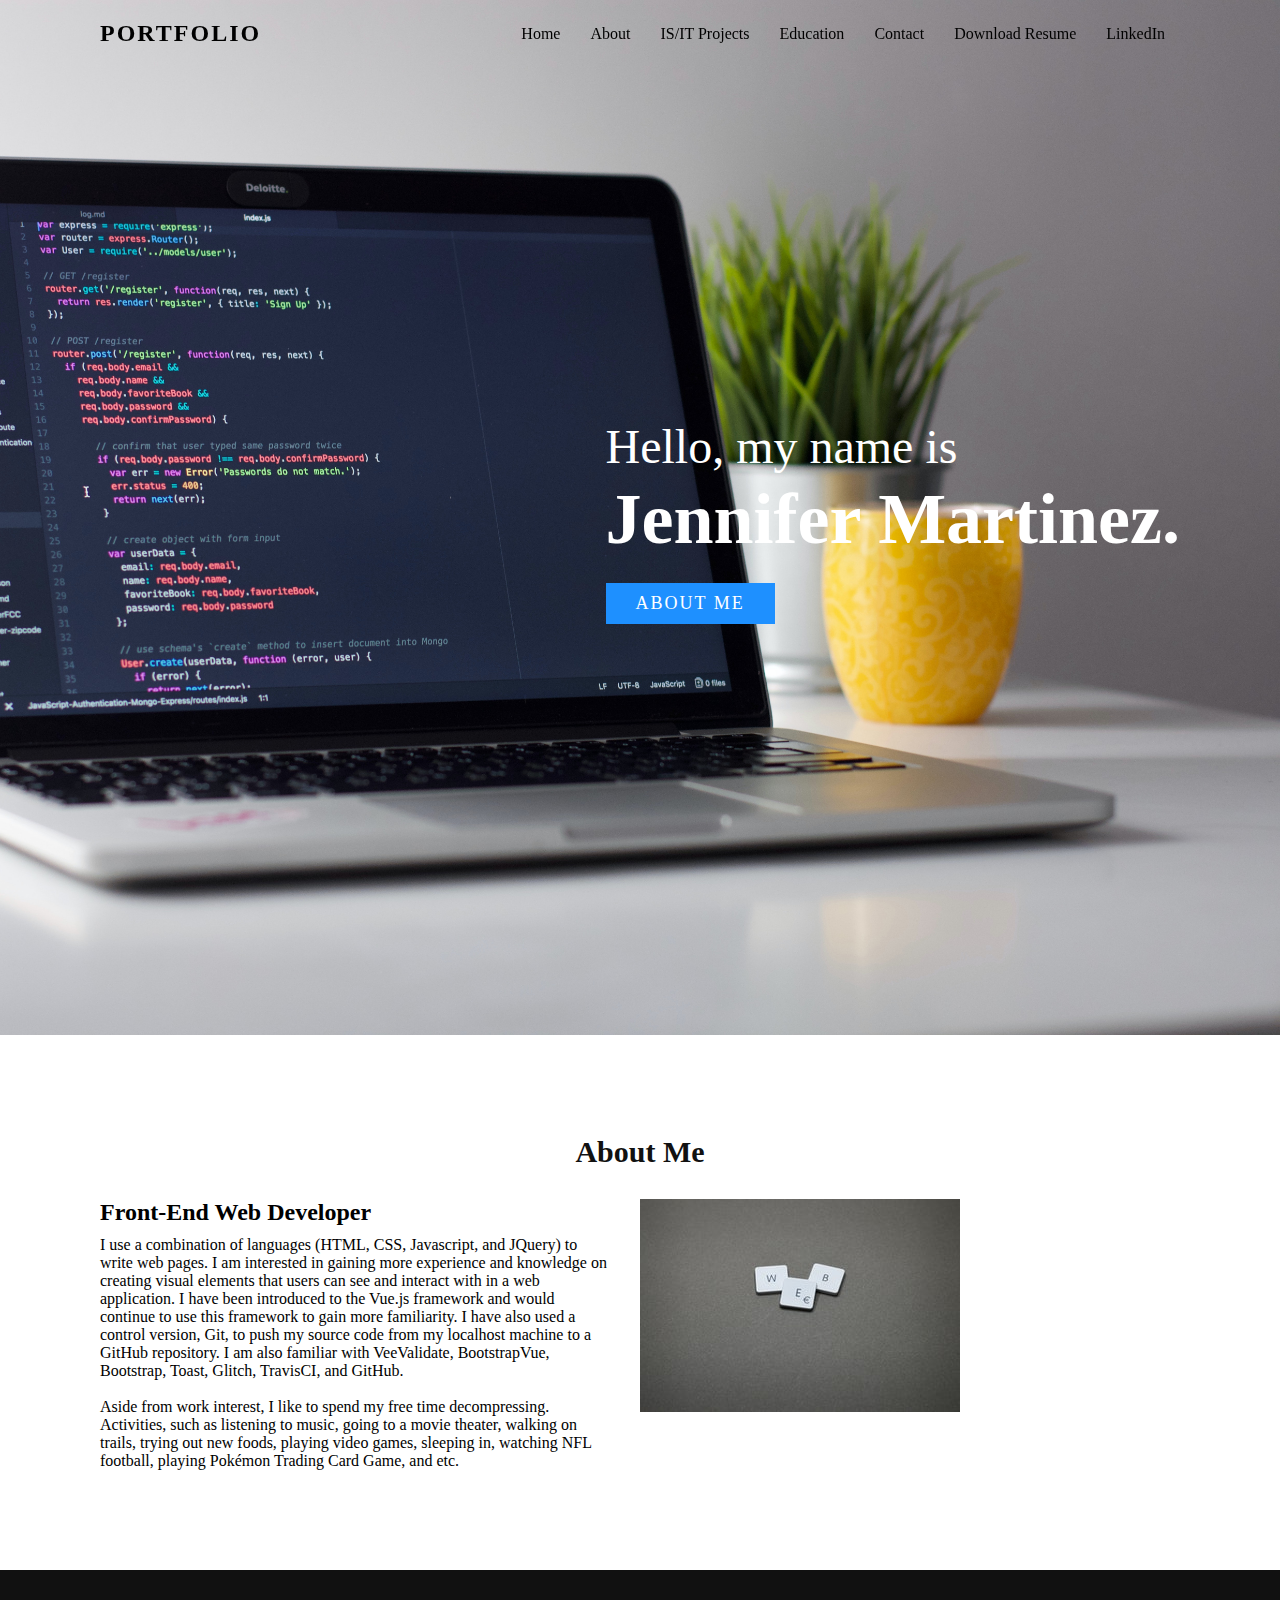
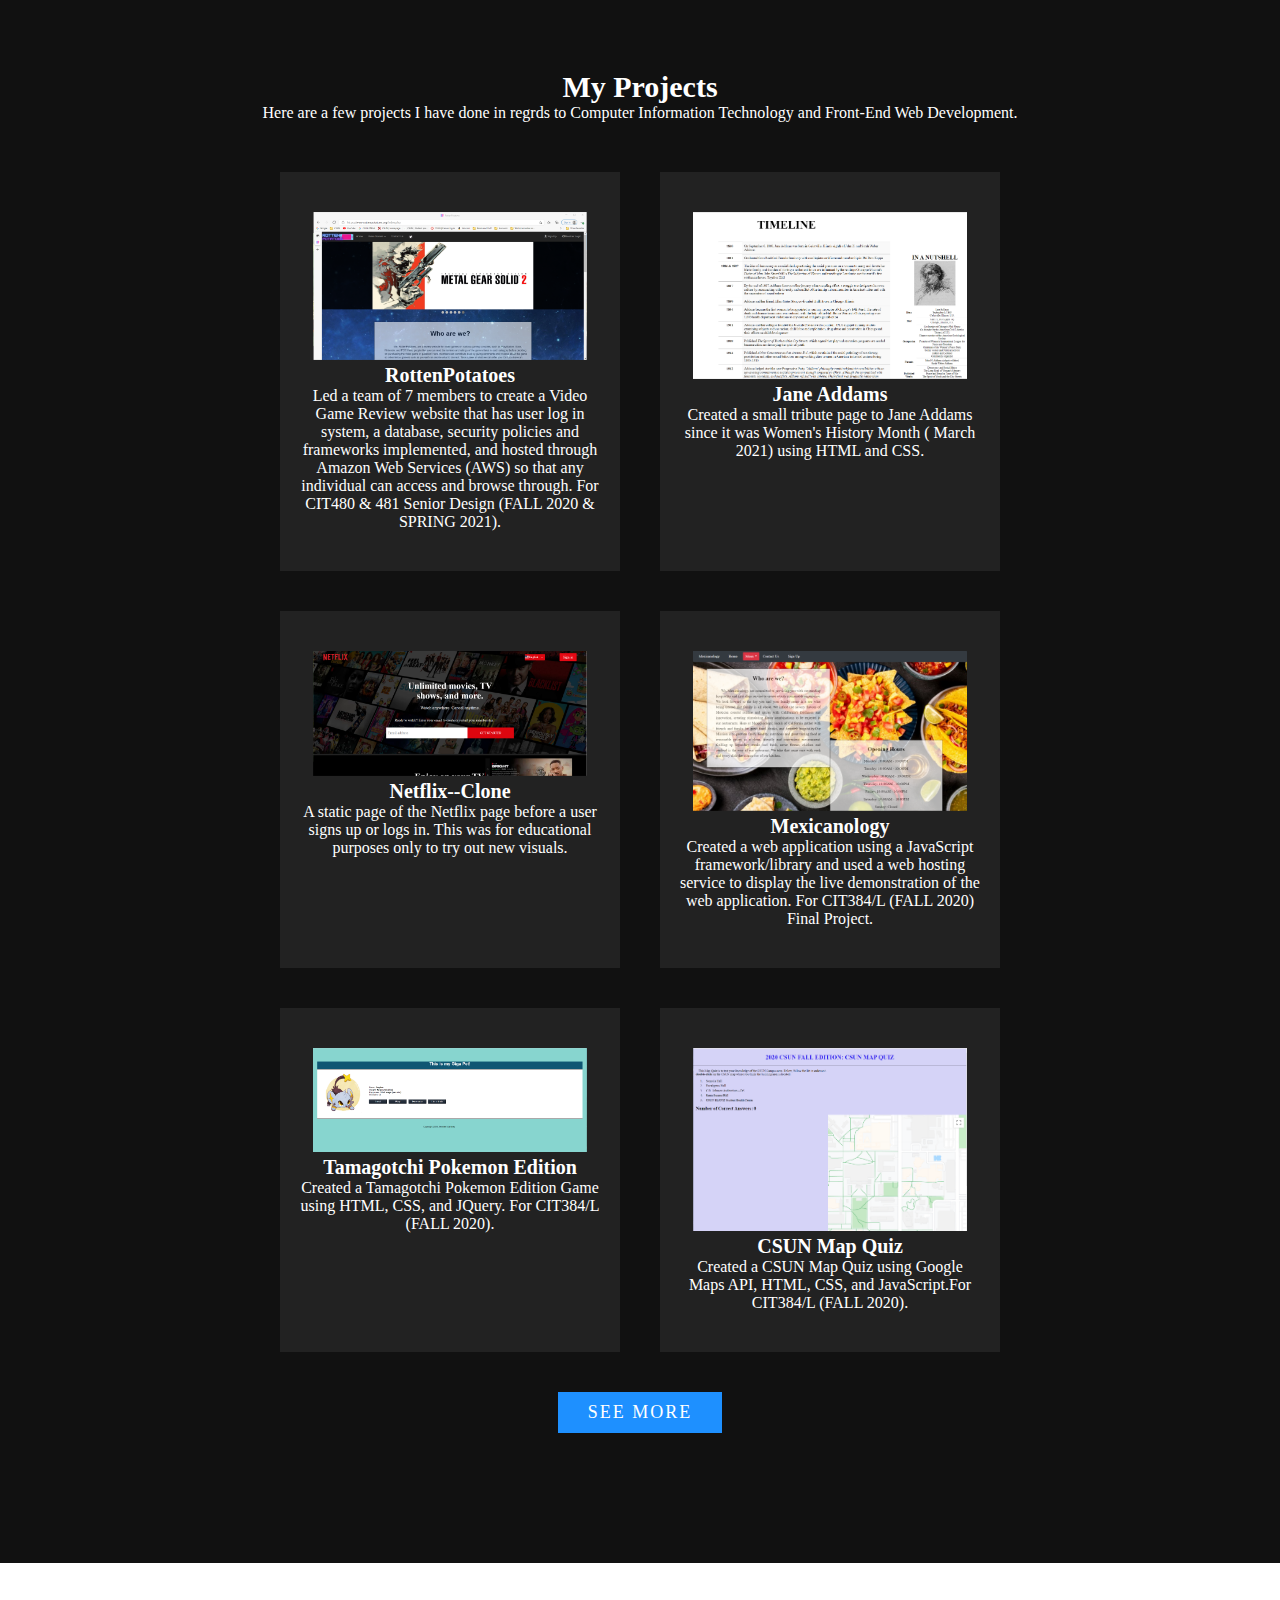
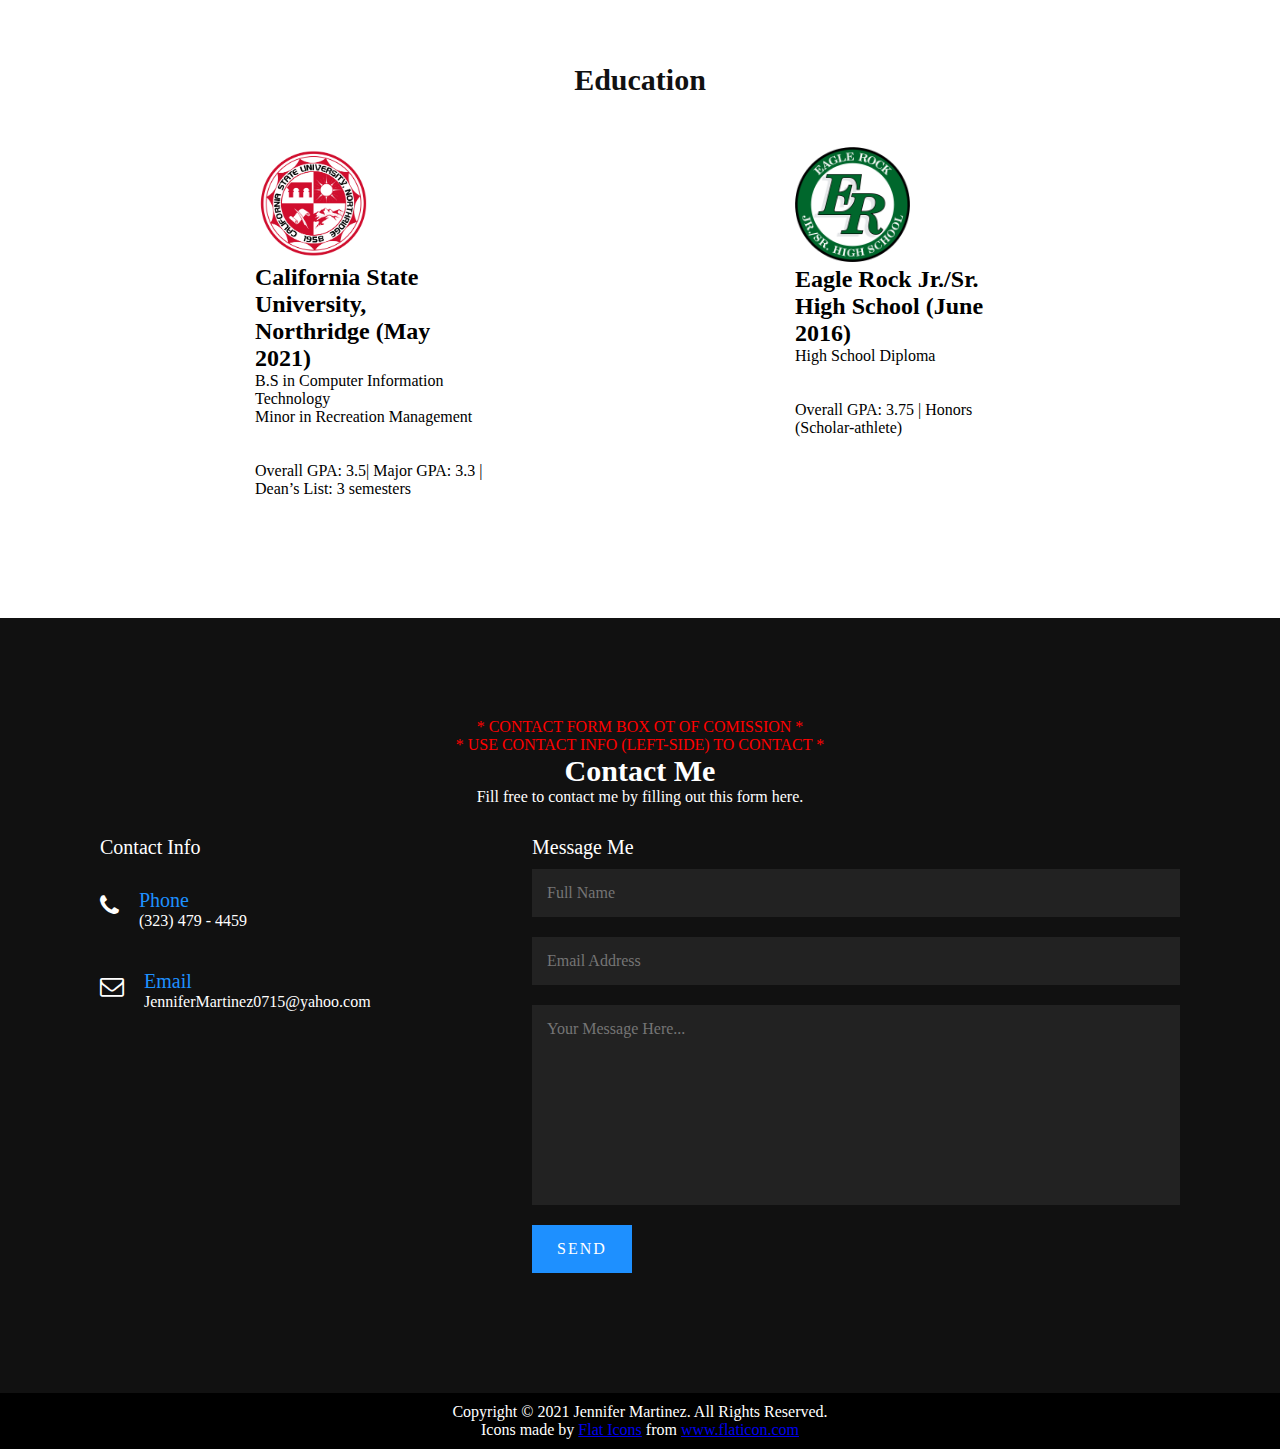
==== commit 2a017067: "changing the my projects section" ====
--- a/index.html
+++ b/index.html
@@ -87,7 +87,7 @@
                 <div class="is_it_projectsBox">
                     <a href="https://github.com/RogerCibrian/cit481proj" target="_blank" title="RottenPotatoes"><img src="images/RottenPotatoes.PNG" alt="RottenPotatoes"></a>
                     <!----<img src="images/RottenPotatoes.PNG" alt="RottenPotatoes">---->
-                     <a href="https://www.rottenpotatoes.games/" target="_blank" title="RottenPotatoes.games"><h2>RottenPotatoes</h2></a>
+                    <h2>RottenPotatoes</h2>
                     <p>Led a team of 7 members to create a Video Game Review website that has user log in system, a database, security policies and frameworks implemented, and hosted through Amazon Web Services (AWS) so that any individual can access and browse through. For CIT480 & 481 Senior Design (FALL 2020 & SPRING 2021).
                     </p>
                 </div>
